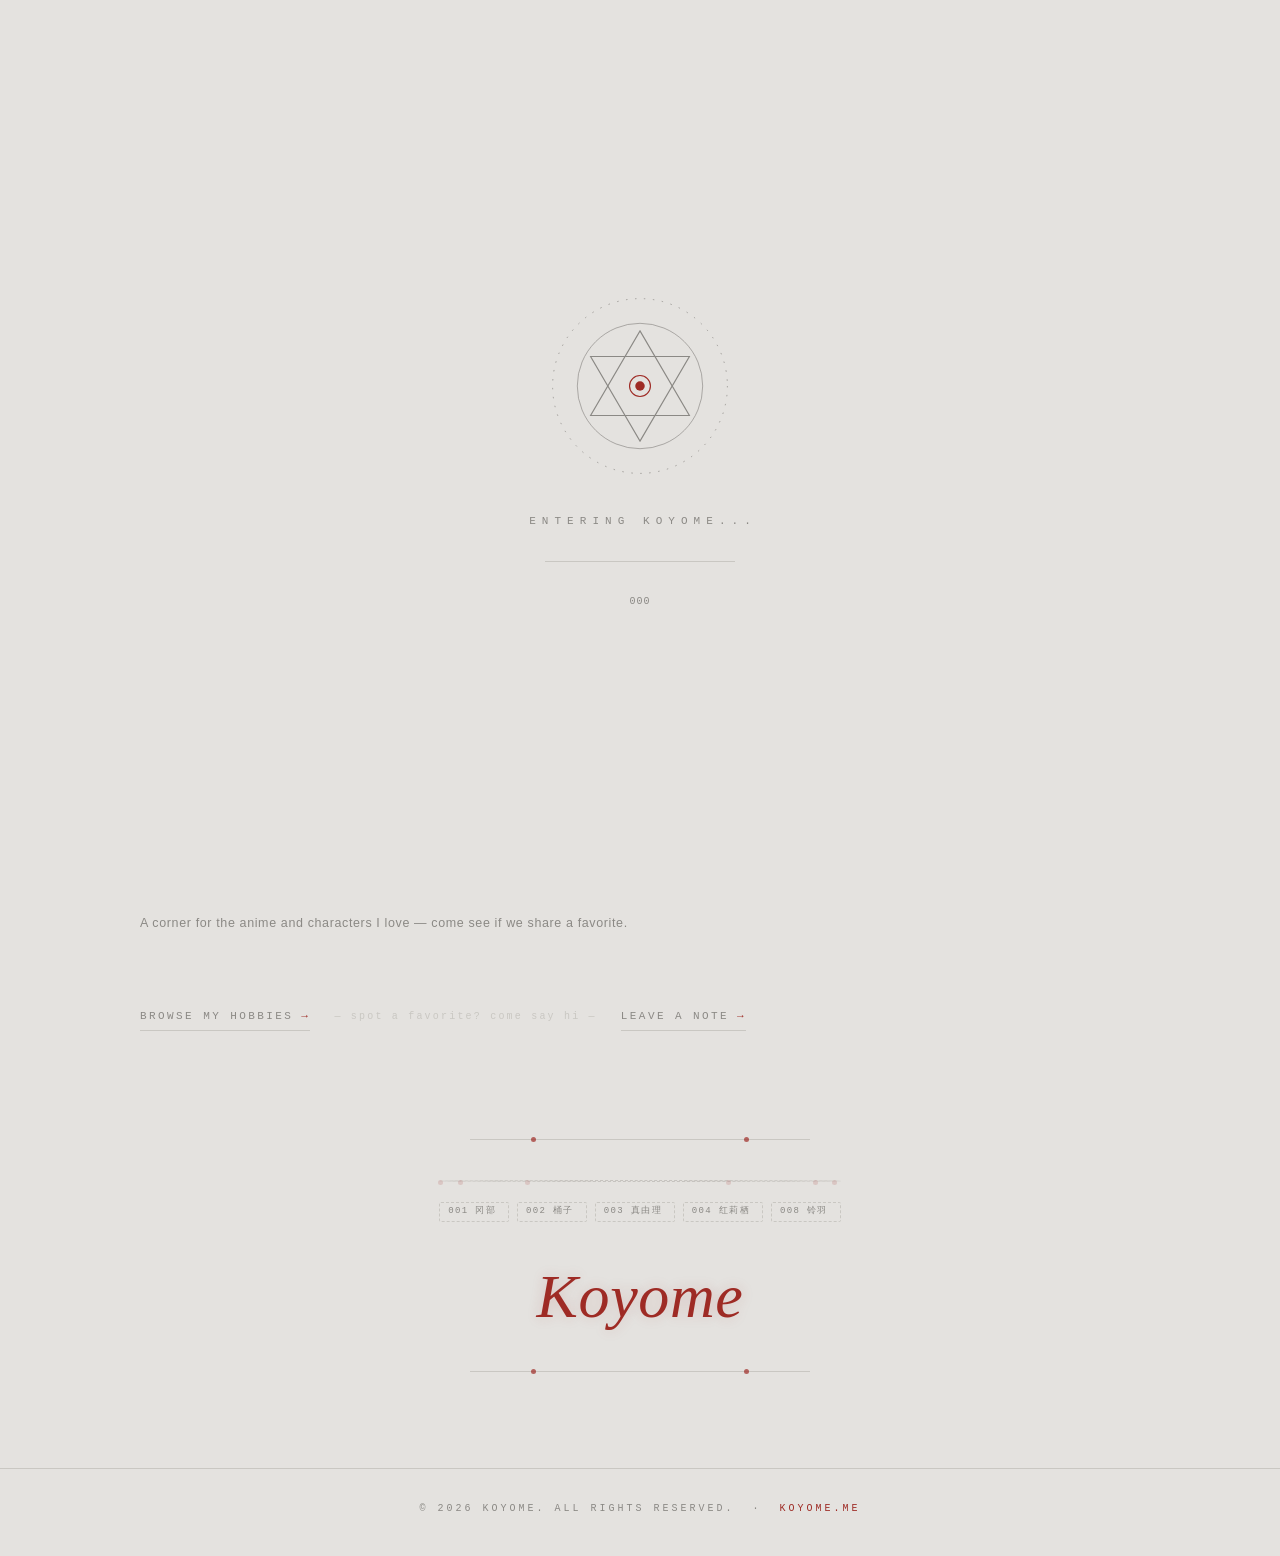
==== docs/index.html @ 7ee454ea "Site update 2026-10-07 06:42 (auto, 19 files)" ====
<!DOCTYPE html>
<html lang="en">
<head>
  <meta charset="UTF-8" />
  <meta name="viewport" content="width=device-width, initial-scale=1.0" />
  <title data-i18n="title_home">Koyome · a quiet corner</title>
  <link rel="icon" href="data:image/svg+xml,<svg xmlns='http://www.w3.org/2000/svg' viewBox='0 0 32 32'><circle cx='16' cy='16' r='13' fill='none' stroke='%23c9c7c2' stroke-width='1.5'/><circle cx='16' cy='16' r='4' fill='%239e2b25'/></svg>" />
  <script>try{document.documentElement.dataset.theme=localStorage.getItem("koyome_theme")==="dark"?"dark":"light"}catch(_){document.documentElement.dataset.theme="light"}</script>
  <!-- kstage.css first: it only holds the canvas box + its default colour
       tokens, and style.css must be able to re-point those tokens at the
       site's own variables (see .sigil-orrery in css/style.css). -->
  <link rel="stylesheet" href="components/kstage.css?v=202610070625" />
  <link rel="stylesheet" href="css/style.css?v=202610070642" />
</head>
<body data-page="home" data-title-key="title_home">

  <!-- page transition veil: hexagram sigil, plays when leaving for another page -->

  <!-- Loading curtain -->
  <div class="loader" id="loader">
    <svg viewBox="0 0 200 200" fill="none">
      <circle cx="100" cy="100" r="92" stroke="#8b8985" stroke-width="1" stroke-dasharray="1.5 8" opacity="0.8"/>
      <circle cx="100" cy="100" r="66" stroke="#8b8985" stroke-width="1" opacity="0.7"/>
      <polygon points="100,42 152,131 48,131" stroke="#8b8985" stroke-width="1.2"/>
      <polygon points="100,158 152,69 48,69" stroke="#8b8985" stroke-width="1.2"/>
      <circle cx="100" cy="100" r="5" fill="#9e2b25"/>
      <circle cx="100" cy="100" r="11" stroke="#9e2b25" stroke-width="1.2"/>
    </svg>
    <div class="loader-word" data-i18n="loader_word">ENTERING KOYOME...</div>
    <div class="loader-bar"><i id="loaderFill"></i></div>
    <div class="loader-num" id="loaderNum">000</div>
  </div>

  <header class="site-header" id="siteHeader"></header>

  <main class="home">
    <!-- the planet: textured sphere, double ring system, three
         satellites on their own clocks, soft glow — self-moving -->
    <div class="hero-orbit" aria-hidden="true">
      <svg viewBox="0 0 420 420" fill="none">
        <defs>
          <radialGradient id="orbitGlow" cx="50%" cy="50%" r="50%">
            <stop offset="0%" stop-color="var(--accent)" stop-opacity="0.14"/>
            <stop offset="55%" stop-color="var(--accent)" stop-opacity="0.05"/>
            <stop offset="100%" stop-color="var(--accent)" stop-opacity="0"/>
          </radialGradient>
          <radialGradient id="planetShade" cx="36%" cy="30%" r="78%">
            <stop offset="0%" stop-color="var(--panel)"/>
            <stop offset="100%" stop-color="var(--bg-deep)"/>
          </radialGradient>
        </defs>

        <!-- halo -->
        <circle cx="210" cy="210" r="185" fill="url(#orbitGlow)"/>

        <!-- outer dashed walkway, marching slowly -->
        <circle class="orbit-dash" cx="210" cy="210" r="192"
                stroke="var(--frame-mark)" stroke-width="0.9" stroke-dasharray="2.5 10" opacity="0.7"/>

        <!-- satellites: each group spins around the planet at its own pace -->
        <g class="sat sat-a">
          <circle cx="210" cy="210" r="98" stroke="var(--frame-mark)" stroke-width="0.6" opacity="0.55"/>
          <circle cx="210" cy="112" r="5.5" fill="var(--accent)"/>
          <circle cx="210" cy="112" r="9.5" stroke="var(--accent)" stroke-width="0.7" opacity="0.5"/>
        </g>
        <g class="sat sat-b">
          <circle cx="210" cy="210" r="136" stroke="var(--frame-mark)" stroke-width="0.6" opacity="0.45"/>
          <circle cx="346" cy="210" r="4" fill="var(--ink)"/>
        </g>
        <g class="sat sat-c">
          <circle cx="210" cy="210" r="166" stroke="var(--frame-mark)" stroke-width="0.5" opacity="0.4"/>
          <circle cx="210" cy="376" r="2.8" fill="var(--frame-mark)"/>
        </g>

        <!-- ring system (back half) -->
        <g transform="rotate(-18 210 210)">
          <ellipse cx="210" cy="210" rx="116" ry="30" stroke="var(--frame-mark)" stroke-width="1"/>
          <ellipse cx="210" cy="210" rx="132" ry="36" stroke="var(--accent)" stroke-width="0.8"
                   stroke-dasharray="4 7" opacity="0.65"/>
        </g>

        <!-- the planet itself: shaded sphere, latitude texture, craters -->
        <circle cx="210" cy="210" r="62" fill="url(#planetShade)" stroke="var(--ink)" stroke-width="1.3"/>
        <ellipse cx="210" cy="210" rx="62" ry="18" stroke="var(--ink)" stroke-width="0.7" opacity="0.5"/>
        <ellipse cx="210" cy="210" rx="62" ry="40" stroke="var(--ink)" stroke-width="0.7" opacity="0.4"/>
        <ellipse cx="210" cy="210" rx="62" ry="56" stroke="var(--ink)" stroke-width="0.6" opacity="0.3"/>
        <path d="M148 210 A62 62 0 0 1 210 148" stroke="var(--bg)" stroke-width="2.2" opacity="0.85"/>
        <circle cx="232" cy="228" r="7" stroke="var(--ink)" stroke-width="0.7" opacity="0.5"/>
        <circle cx="188" cy="196" r="4.5" stroke="var(--ink)" stroke-width="0.7" opacity="0.45"/>
        <circle cx="222" cy="182" r="2.6" fill="var(--ink)" opacity="0.4"/>
        <circle cx="196" cy="238" r="2.2" fill="var(--accent)" opacity="0.8"/>

        <!-- ring front half, passing over the sphere -->
        <g transform="rotate(-18 210 210)">
          <path d="M94 210 A116 30 0 0 0 326 210" stroke="var(--frame-mark)" stroke-width="1"/>
          <path d="M78 210 A132 36 0 0 0 342 210" stroke="var(--accent)" stroke-width="0.8"
                stroke-dasharray="4 7" opacity="0.65"/>
        </g>

        <!-- sparks -->
        <g stroke="var(--frame-mark)" stroke-width="1" opacity="0.8">
          <path d="M64 96 v14 M57 103 h14"/>
          <path d="M362 306 v12 M356 312 h12"/>
          <path d="M336 66 v10 M331 71 h10"/>
        </g>
        <circle cx="72" cy="262" r="2" fill="var(--accent)" opacity="0.7"/>
      </svg>
    </div>

    <figure class="portrait">
      <img id="portraitImg" class="portrait-cutout" src="assets/avatar_cutout.webp" data-dark-src="assets/avatar_cutout_dark.webp" data-light-src="assets/avatar_cutout.webp" alt="Koyome" fetchpriority="high" decoding="async" />
      <script>/* dark-mode asset swap must happen before first paint — iOS Safari
          cannot be trusted to repaint filter changes on this animated img.
          NOTE: the data-light-src attribute above is mandatory — without it
          header.js would cache this (already dark) src as the light variant. */
        if(document.documentElement.dataset.theme==='dark'){
          document.getElementById('portraitImg').src='assets/avatar_cutout_dark.webp';
        }</script>
      <figcaption data-i18n="home_fig">FIG. 01 — KOYOME</figcaption>
      <div class="portrait-note" id="portraitNote" hidden></div>
    </figure>

    <div class="home-text">
      <p class="eyebrow" data-i18n="home_eyebrow">WELCOME</p>
      <h1 class="home-name" id="homeName">Koyome</h1>
      <p class="home-tagline" id="homeTagline"></p>
      <div class="home-intro" id="homeIntro"></div>
      <nav class="home-links">
        <a href="catalog.html"><span data-i18n="nav_catalog">Catalog</span><em>→</em></a>
        <a href="guestbook.html"><span data-i18n="nav_guestbook">Guestbook</span><em>→</em></a>
      </nav>
    </div>
  </main>

  <!-- Catalog preview — the heart of the site, given real estate on the home page -->
  <section class="home-catalog" aria-label="Catalog">
    <!-- compass badge — a mark of DIRECTION & INDEX, so it keeps watch
         over the catalog (it never belonged to the hobbies corner) -->
    <svg class="hh-compass" viewBox="0 0 200 200" fill="none" aria-hidden="true">
      <defs>
        <!-- dial face: lit from the upper left, sinking to the rim -->
        <radialGradient id="hhFace" cx="40%" cy="34%" r="75%">
          <stop offset="0%" stop-color="var(--panel)"/>
          <stop offset="68%" stop-color="var(--bg)"/>
          <stop offset="100%" stop-color="var(--bg-deep)"/>
        </radialGradient>
        <!-- north needle: signal red fading toward the pivot -->
        <linearGradient id="hhNorth" x1="100" y1="26" x2="100" y2="100" gradientUnits="userSpaceOnUse">
          <stop offset="0%" stop-color="var(--accent)"/>
          <stop offset="100%" stop-color="var(--accent)" stop-opacity="0.5"/>
        </linearGradient>
        <!-- ink needles: darker at the tips, softer at the pivot -->
        <linearGradient id="hhInk" x1="100" y1="26" x2="100" y2="174" gradientUnits="userSpaceOnUse">
          <stop offset="0%" stop-color="var(--ink)" stop-opacity="0.95"/>
          <stop offset="100%" stop-color="var(--ink)" stop-opacity="0.55"/>
        </linearGradient>
      </defs>

      <!-- dial plate + rims -->
      <circle cx="100" cy="100" r="94" fill="url(#hhFace)" stroke="var(--frame-mark)" stroke-width="1"/>
      <circle cx="100" cy="100" r="88" stroke="var(--ink)" stroke-width="0.5" opacity="0.16"/>
      <circle cx="100" cy="100" r="82" stroke="var(--frame-mark)" stroke-width="0.7" stroke-dasharray="2 7" opacity="0.8"/>

      <!-- degree ticks: cardinals long, diagonals medium, 30° steps short -->
      <g stroke="var(--ink)" stroke-width="1">
        <path d="M100 8 v13 M192 100 h-13 M100 192 v-13 M8 100 h13"/>
      </g>
      <g stroke="var(--frame-mark)" stroke-width="0.8" opacity="0.9">
        <path d="M165 35 l-9 9 M165 165 l-9 -9 M35 165 l9 -9 M35 35 l9 9"/>
      </g>
      <g stroke="var(--frame-mark)" stroke-width="0.6" opacity="0.5">
        <path d="M100 8 v7" transform="rotate(30 100 100)"/>
        <path d="M100 8 v7" transform="rotate(60 100 100)"/>
        <path d="M100 8 v7" transform="rotate(120 100 100)"/>
        <path d="M100 8 v7" transform="rotate(150 100 100)"/>
        <path d="M100 8 v7" transform="rotate(210 100 100)"/>
        <path d="M100 8 v7" transform="rotate(240 100 100)"/>
        <path d="M100 8 v7" transform="rotate(300 100 100)"/>
        <path d="M100 8 v7" transform="rotate(330 100 100)"/>
      </g>

      <!-- glass sheen on the upper-right rim -->
      <path d="M138 22 A86 86 0 0 1 178 78" stroke="var(--panel)" stroke-width="1.6" opacity="0.75" stroke-linecap="round"/>

      <!-- the rose: four elongated points, north tipped in accent -->
      <g class="rose">
        <path d="M100 26 L108 100 L100 174 L92 100 Z" fill="url(#hhInk)" opacity="0.9"/>
        <path d="M26 100 L100 92 L174 100 L100 108 Z" fill="var(--ink)" opacity="0.38"/>
        <path d="M100 26 L108 100 L92 100 Z" fill="url(#hhNorth)"/>
      </g>
      <circle cx="100" cy="100" r="12" stroke="var(--ink)" stroke-width="0.9" fill="var(--bg)"/>
      <circle cx="100" cy="100" r="12" stroke="var(--accent)" stroke-width="0.4" opacity="0.35"/>
      <circle cx="100" cy="100" r="3" fill="var(--accent)"/>
      <circle cx="98.6" cy="98.6" r="1" fill="var(--panel)" opacity="0.9"/>

      <!-- sweep hand: one slow revolution per minute -->
      <g class="sweep">
        <path d="M100 100 L100 20" stroke="var(--accent)" stroke-width="0.8" opacity="0.85"/>
        <circle cx="100" cy="20" r="2" fill="var(--accent)"/>
        <circle cx="100" cy="20" r="4.5" stroke="var(--accent)" stroke-width="0.5" opacity="0.4"/>
      </g>
      <text x="100" y="178" class="hh-compass-word">KOYOME</text>
    </svg>
    <div class="section-head">
      <span class="zh" data-i18n="sec_catalog">Catalog</span>
      <span class="en" data-i18n="sec_catalog_en">INDEX</span>
      <span class="count" id="homeCatCount"></span>
    </div>
    <div class="home-catalog-list" id="homeCatList"></div>
    <a class="home-catalog-more" href="catalog.html"><span data-i18n="home_catalog_more">OPEN FULL CATALOG</span><em>→</em></a>
  </section>

  <!-- Hobbies preview — an invitation: come see what I love,
       then say hi in the guestbook -->
  <section class="home-hobbies" aria-label="Hobbies">
    <div class="section-head">
      <span class="zh" data-i18n="hh_title">Hobbies</span>
      <span class="en" data-i18n="hh_en">THINGS I LOVE</span>
      <span class="count" id="hhCount"></span>
    </div>
    <p class="section-intro hh-intro" data-i18n="hh_intro">A corner for the anime and characters I love — come see if we share a favorite.</p>
    <div class="hh-strip" id="hhStrip"></div>
    <div class="hh-daily" id="hhDaily" hidden><b>✦</b> <span data-i18n="hh_daily">TODAY'S PICKS — SHUFFLED ONCE A DAY</span></div>
    <div class="hh-links">
      <a href="hobbies.html"><span data-i18n="hh_go">BROWSE MY HOBBIES</span><em>→</em></a>
      <span class="hh-bridge" data-i18n="hh_bridge">spot a favorite? come say hi</span>
      <a href="guestbook.html"><span data-i18n="hh_gb">LEAVE A NOTE</span><em>→</em></a>
    </div>
  </section>

  <!-- Armillary sphere (浑天仪) — the kstage orrery, taking the hexagram's
       place. The canvas rig is heavy, so js/main.js injects the script only
       once this section is a screen away; until then (and if the canvas
       cannot start at all) the box keeps a faint hairline ring.
       data-opts strips the instrument chrome (grid, scan line, corner
       brackets, the thin paper wash and the readouts) so what is left is
       only the drawing, sitting on the page's own paper. The caption
       below-right is owner-editable (double-click). -->
  <section class="home-sigil">
    <span class="sigil-rule"></span>
    <div class="sigil-block">
    <div class="sigil">
      <div class="kstage sigil-orrery" data-kstage="orrery"
           data-opts="grid:0,scan:0,wash:0,brackets:0,hud:0"></div>
      <span class="twinkle" style="left:12%; top:18%; animation-delay:0s;"></span>
      <span class="twinkle" style="left:86%; top:26%; animation-delay:1.4s;"></span>
      <span class="twinkle" style="left:8%; top:66%; animation-delay:2.6s;"></span>
      <span class="twinkle" style="left:90%; top:72%; animation-delay:0.9s;"></span>
      <span class="twinkle" style="left:26%; top:88%; animation-delay:3.4s;"></span>
      <span class="twinkle" style="left:68%; top:8%; animation-delay:2s;"></span>
    </div>
    <!-- member pins: locate + lock + follow a lab member in one click
         (wired in js/main.js; they call the orrery's number-key path) -->
    <div class="sigil-pins" id="sigilPins" role="group" aria-label="定位成员">
      <button type="button" data-member="1">001 冈部</button>
      <button type="button" data-member="2">002 桶子</button>
      <button type="button" data-member="3">003 真由理</button>
      <button type="button" data-member="4">004 红莉栖</button>
      <button type="button" data-member="5">008 铃羽</button>
    </div>
    <!-- owner only (unhidden by js/main.js when the API proves this is
         the management machine): freeze the current camera as the
         default view everyone else gets. 刻意放在成员按钮行之外，
         免得那一行的"五个成员按钮"语义被污染。 -->
    <span class="sigil-view" id="sigilView" hidden>
      <button type="button" id="sigSaveView" data-i18n="sig_save_view">保存视角</button>
      <button type="button" id="sigClearView" data-i18n="sig_clear_view">清除视角</button>
    </span>
    <!-- easter-egg line: member quotes, the alignment hint and the
         Okabe × Kurisu exchange land here. pointer-events:none, so it
         can never steal a drag from the sphere above it. -->
    <p class="sigil-egg" id="sigilEgg" hidden aria-live="polite"></p>
    <!-- bottom-right of the block: a caption the owner can edit in place
         (double-click). Empty = hidden for visitors. -->
    <div class="sigil-note" id="sigilNote" hidden></div>
    </div>
    <span class="sigil-name flicker" id="sigilName">Koyome</span>
    <span class="sigil-rule"></span>
  </section>

  <footer class="site-footer">
    <span data-i18n="footer">© 2026 KOYOME. ALL RIGHTS RESERVED.</span> &nbsp;·&nbsp; <span class="addr">KOYOME.ME</span>
  </footer>

  <script src="js/i18n.js?v=202610070642"></script>
  <script src="js/header.js?v=202610070642"></script>
  <script src="js/data.js?v=202610070642"></script>
  <script src="js/gb-config.js?v=202610070642"></script>
  <script src="js/visit-beacon.js?v=202610070642"></script>
  <script src="js/deco.js?v=202610070642"></script>
  <script src="js/main.js?v=202610070642"></script>
</body>
</html>
---- docs/css/style.css ----
/* ============================================================
   Koyome.me — style.css
   pale paper · serif italic · dark-red signal
   ------------------------------------------------------------
   THIS FILE IS TOKEN-DRIVEN. No component below carries a raw
   length, font size, duration, colour or shadow — every one of
   them resolves through a scale in :root. If a step is missing,
   add it to the scale; do not hard-code it.

   The only literals left inline are RELATIVE measurements, which
   are outside an absolute scale by nature:
     • fluid clamps whose rails are viewport-derived
     • percentages, aspect-ratios and SVGuser-unit geometry
     • SVG stroke widths, which are drawing values, not layout
   Everything absolute is a token. Search for `[0-9]px` and you
   will only find those four families.

   TWO THEMES, ONE SHEET: every colour above is re-declared under
   [data-theme="dark"]; components never branch on the theme.

   ── Breakpoint contract ─────────────────────────────────────
     ≤ 480px   pocket      single column, type steps down
     ≤ 720px   phone       gutters tighten, menu becomes a sheet
     ≤ 880px   tablet      home collapses, rivers straighten
     ≤ 1399px  mid         decoration rail thins out
     ≥ 1400px  wide        full board + margins + deco rail
   Nothing in this file may open a media query outside these.

   ── Spacing ruler (4px grid, 2px sub-step) ──────────────────
     sp-1 2   sp-2 4   sp-3 6   sp-4 8   sp-5 12  sp-6 16
     sp-7 20  sp-8 24  sp-9 32  sp-10 40 sp-11 56 sp-12 72
     sp-13 96 sp-14 128
   ============================================================ */
:root {
  /* ══ Palette ══════════════════════════════════════════════
     three papers, three inks, one signal. Nothing else is a
     colour in this design. */
  --bg: #e4e2df;                          /* page paper */
  --bg-deep: #dcdad6;                     /* sunk paper — media wells */
  --panel: #ebe9e6;                       /* raised paper — plates, panels */
  --ink: #3b3a38;                         /* primary text */
  --muted: #8b8985;                       /* secondary text */
  --line: #c9c7c2;                        /* hairline rules & borders */
  --accent: #9e2b25;                      /* the single signal colour */
  --accent-soft: rgba(158, 43, 37, 0.08); /* signal wash */

  /* sitting ON a photograph (labels, play discs) — the paper inverts
     there, so these do NOT flip with the theme */
  --on-scrim: #f3f1ee;
  --scrim: rgba(59, 58, 56, 0.45);
  --scrim-soft: rgba(59, 58, 56, 0.5);

  /* ══ Typography ═══════════════════════════════════════════
     One ladder for the site. Micro mono labels at the bottom,
     editorial serif display at the top. ~1.15 between rungs. */
  --fs-2xs: 8.5px;      /* map geo, radar ticks, deck hint */
  --fs-xs: 9px;         /* chips · tags · meta · media labels */
  --fs-sm: 10px;        /* eyebrows · field labels · footer */
  --fs-md: 11px;        /* mono buttons · inline links · captions */
  --fs-lg: 12.5px;      /* secondary prose · notes · card excerpts */
  --fs-body: 14px;      /* list rows · form fields */
  --fs-lead: 15px;      /* running text · prose · captions */
  --fs-sub: 17px;       /* lead paragraph · card title · section zh */
  --fs-h4: 19px;        /* small heading · row title on phones */
  --fs-h3: 21px;        /* brand */
  --fs-h1: 34px;        /* display floor — the wordmark in a media well */
  /* fluid display sizes — the four places type is allowed to be big */
  --fs-display-1: clamp(40px, 7vw, 66px);     /* home name */
  --fs-display-2: clamp(38px, 7.4vw, 62px);   /* sigil name */
  --fs-display-3: clamp(28px, 5vw, 40px);     /* entry title */
  --fs-display-4: clamp(19px, 2.6vw, 28px);   /* catalog row title */
  --fs-display-5: clamp(19px, 2.4vw, 24px);   /* river item name */
  --fs-ghost: 3.4rem;                         /* backdrop index digit */
  --fs-ghost-sm: 2.1rem;                      /* …on a phone */
  --fs-field-sm: 16px;                        /* form controls on phones —
                                                 iOS zooms in below 16px */
  /* the small mobile restatements of the fluid display sizes */
  --fs-display-1-sm: clamp(34px, 11vw, 44px);
  --fs-display-2-sm: clamp(34px, 12vw, 48px);
  --fs-display-3-sm: clamp(24px, 7.4vw, 30px);

  /* the cartographer's sub-scale — sizes used only inside the travel
     maps' SVG, which is scaled by its container rather than the page */
  --fs-map-xs: 7px;
  --fs-map-sm: 8px;
  --fs-map: 9px;
  --fs-map-lg: 11.5px;

  /* weight — the design uses ONE weight on purpose (Georgia and the
     mono stack have no real 500, so pretending otherwise only buys
     synthesis). Hierarchy is carried by size, tracking and colour
     instead; this token exists so nothing inherits by accident. */
  --fw-normal: 400;

  /* line heights — five rungs. Mono labels stay at --lh-snug;
     only running prose is allowed past --lh-body. */
  --lh-display: 1.12;
  --lh-tight: 1.35;
  --lh-snug: 1.5;
  --lh-body: 1.9;
  --lh-relaxed: 2;
  --lh-loose: 2.2;

  /* letter-spacing — the whole tracking ladder, 9 steps */
  --ls-tight: 0.01em;    /* serif display, almost untouched */
  --ls-snug: 0.03em;     /* body copy — a whisper of air */
  --ls-normal: 0.05em;   /* prose */
  --ls-wide: 0.1em;      /* small mono */
  --ls-wider: 0.15em;    /* mono labels */
  --ls-widest: 0.22em;   /* mono links & buttons */
  --ls-caps: 0.3em;      /* eyebrow · footer */
  --ls-caps-lg: 0.42em;  /* section English tag */
  --ls-mega: 0.55em;     /* loader word */

  /* ══ Spacing ══════════════════════════════════════════════
     See the ruler in the header. Every margin, padding and gap
     in this file is one of these — no arbitrary numbers. */
  --sp-1: 2px;
  --sp-2: 4px;
  --sp-3: 6px;
  --sp-4: 8px;
  --sp-5: 12px;
  --sp-6: 16px;
  --sp-7: 20px;
  --sp-8: 24px;
  --sp-9: 32px;
  --sp-10: 40px;
  --sp-11: 56px;
  --sp-12: 72px;
  --sp-13: 96px;
  --sp-14: 128px;

  /* ══ Layout & component sizes ═════════════════════════════
     Three column widths, one gutter pair, then the handful of
     measurements that describe a component rather than a rhythm.
     Keeping them here is what stops components carrying bare
     numbers of their own. */
  --shell: 1080px;       /* board pages: home · catalog · hobbies */
  --shell-read: 780px;   /* reading column: entry · guestbook */
  --shell-form: 860px;   /* admin forms */
  --shell-media: 480px;  /* a single media plate */
  --shell-note: 560px;   /* a margin note */
  --gutter: 40px;        /* desktop side padding */
  --gutter-sm: 20px;     /* phone side padding */
  --header-h: 68px;      /* mobile header height = 2 × --sp-5 + --ctl */
  --thumb: 84px;         /* album-cover well */
  --thumb-sm: 60px;
  --thumb-xs: 52px;
  --portrait: 250px;     /* ink-figure column ceiling */
  --portrait-xs: 200px;
  --media-h: 168px;      /* card thumbnail band */
  --poster: 200px;       /* avatar well */
  --empty-y: 50px;       /* empty-state block padding */
  --fig-min: 150px;      /* river figure flex basis */
  --fig-max: 210px;
  --fig-sm: 240px;       /* …stacked on a phone */
  --fig-xs: 200px;       /* …pocket */
  --slot: 74px;          /* chibi placeholder ring */
  --slot-mid: 64px;
  --slot-sm: 44px;
  --slot-xs: 42px;
  --bob: -13px;          /* the chibi float amplitude */
  --outline-gap: 5px;    /* the second frame around framed figures */
  --mark-arm: 20px;      /* viewport corner mark arm */
  --mark-inset: 12px;    /* …and how far it sits from the edge */
  /* ══ Decoration geometry ══════════════════════════════════
     free-standing ornaments (the hero orbit, the page emblems) are
     placed by hand; these are the only absolute offsets allowed.
     Everything else on this site is a --sp step or a fluid clamp. */
  --orbit-size: clamp(280px, 34vw, 460px);
  --orbit-size-sm: min(46vw, 200px);
  --orbit-shift: -60px;  /* right */
  --orbit-drop: -80px;   /* top */
  --emblem-chapel: 225px;
  --emblem-chapel-sm: 125px;
  --emblem-stars: 285px;
  --emblem-stars-sm: 150px;
  --compass: 170px;
  --compass-sm: 72px;
  --lane: 190px;         /* the margin the index rows yield to the compass */
  --pinform: 172px;      /* the floating pin name-card */
  --menu: 216px;         /* the pages menu panel */
  --loader: 190px;       /* the loading sigil & its track */
  --card-min: 255px;     /* the smallest a catalog card may get */
  --river: 520px;        /* one item across the hobbies river */
  --diamond: 7px;        /* the accent diamond on a parting rule */
  --play: 10px;          /* the play triangle — its long edge */
  --note-sm: 430px;      /* a margin note on a tablet */
  --print: 480px;        /* one print in the i1 photo deck */
  --print-sm: 330px;
  --deck-x: 9px;         /* how far each print in the pile is offset… */
  --deck-y: -10px;
  --deck-r: 1.8deg;      /* …and how far it is turned */
  --deck-x-sm: 6px;
  --deck-y-sm: -7px;
  --deck-r-sm: 1.5deg;
  /* the hairline that parts two home sections floats this far above the
     section's top edge — i.e. into the previous section's bottom padding */
  --parting-rule: -42px;

  /* ══ Radius ═══════════════════════════════════════════════
     the site is a printed plate: ONE nearly-square radius, plus
     the circle and the pill. Nothing in between. */
  --r-1: 2px;
  --r-round: 50%;
  --r-pill: 999px;

  /* ══ Component geometry ═══════════════════════════════════
     the two recurring measurements of the whole design: the
     accent corner ticks that frame every plate, and the single
     distance a card rises on hover. */
  --tick: 13px;          /* tick arm — small plates */
  --tick-lg: 15px;       /* tick arm — full-width plates */
  --tick-out: -6px;      /* how far a small tick floats outside its frame */
  --tick-out-lg: -7px;   /* …and a large one */
  --dot: 5px;            /* the small accent bead on a hairline rule */
  --ctl: 44px;           /* the one square control size — menu, theme,
                            play disc, thumbnail well. 44 = min tap target */
  --lift: -3px;          /* THE hover lift — cards, plates, figures */

  /* ══ Elevation ════════════════════════════════════════════
     THREE ROLES, not three sizes — a note lifting off the paper,
     a card lifting under the pointer, an object floating above
     the page. Free-standing figures use the drop-shadow filters
     below instead, because they have no box to cast from. */
  --shadow-quiet: 0 4px 12px rgba(60, 58, 54, 0.07);
  --shadow-lift: 0 14px 40px rgba(60, 58, 54, 0.10);
  --shadow-float: 0 10px 26px rgba(40, 38, 35, 0.18);
  --drop-fig: 0 16px 26px rgba(60, 58, 54, 0.16);
  --drop-deco: 0 6px 14px rgba(60, 52, 44, 0.16);
  --drop-mark: 0 10px 16px rgba(60, 58, 54, 0.13);

  /* ══ Motion ═══════════════════════════════════════════════
     Five durations, one curve. Hover and focus never exceed
     --dur-3; only page-level fades and transforms go slower.
     NOTE: the ambient loops (the starfield, the satellite orbits,
     the flicker, the chibi float) are deliberately NOT on this
     ladder — they are weather, not interaction, and are written
     inline in seconds where they are declared. Every one of them
     is switched off under prefers-reduced-motion. */
  --dur-1: 0.15s;   /* a state flicker */
  --dur-2: 0.22s;   /* hover · focus */
  --dur-3: 0.3s;    /* a small shift */
  --dur-4: 0.45s;   /* a transform, a reveal step */
  --dur-5: 0.7s;    /* a page-level fade */
  --ease: cubic-bezier(0.22, 0.8, 0.3, 1);
  --ease-out: ease-out;

  /* ══ Focus ════════════════════════════════════════════════
     one ring for the whole site; components may only shrink the
     offset, never drop it. */
  --focus-ring: 2px solid var(--accent);
  --focus-offset: 2px;

  /* ══ Typefaces ════════════════════════════════════════════ */
  --serif: Georgia, "Times New Roman", "Songti SC", "STSong", "PMingLiU", "SimSun", serif;
  --mono: "SFMono-Regular", ui-monospace, Consolas, "Courier New", monospace;
  --sans: -apple-system, "PingFang TC", "PingFang SC", "Microsoft JhengHei", "Segoe UI", sans-serif;

  /* ══ Decorations ══════════════════════════════════════════ */
  /* starfield (entry t2) + travel map accents — entry.js reads
     --star / --star-line / --meteor directly, do not rename */
  --star: #7d8798;
  --star-line: rgba(110, 118, 132, 0.32);
  --meteor: #9e2b25;
  --frame-mark: #b3b0aa;
  /* floating geometry (deco.js). Deliberately NOT tied to --frame-mark:
     these hairlines must stay legible on both papers. */
  --deco-line: #b4b2a9;
  --deco-accent: #9e2b25;
  /* home sigil line tones (light paper) — dark theme re-tunes them
     below so the weave stays quiet on black paper */
  --sigil-dash: #b3b0aa;
  --sigil-tri: #a3a09a;
  /* ring / chord / node are reserved for the sigil weave — the
     kstage orrery draws its own chords on the canvas today, so
     only --sigil-dash and --sigil-tri are read at the moment */
  --sigil-ring: #c6c3bd;
  --sigil-chord: #cdcac2;
  --sigil-node: #c9c7c2;
  /* travel map tints (light paper) */
  --map-water: #d3dcda;
  --map-park: #ccd4c2;
}

/* ---------- Night mode ----------
   black paper, high-contrast ink; every component reads off these
   variables, so the whole site flips with one attribute */
[data-theme="dark"] {
  --bg: #121110;
  --bg-deep: #1a1817;
  --panel: #1c1a18;
  --ink: #ebe9e5;
  --muted: #a3a09a;
  --line: #3c3a36;
  --accent: #d4604f;
  --accent-soft: rgba(212, 96, 79, 0.13);
  /* elevation deepens: black paper needs a heavier penumbra to read */
  --shadow-quiet: 0 4px 14px rgba(0, 0, 0, 0.40);
  --shadow-lift: 0 16px 44px rgba(0, 0, 0, 0.55);
  --shadow-float: 0 10px 26px rgba(0, 0, 0, 0.55);
  --drop-fig: 0 16px 26px rgba(0, 0, 0, 0.55);
  --drop-deco: 0 6px 14px rgba(0, 0, 0, 0.45);
  --drop-mark: 0 10px 18px rgba(0, 0, 0, 0.50);
  --star: #e6ecf7;
  --star-line: rgba(196, 206, 224, 0.30);
  --meteor: #f2efe9;
  --frame-mark: #54514c;
  /* sigil at night: same geometry, dimmer & more uniform lines so the
     chords stop looking tangled against the black paper */
  --sigil-dash: #45423d;
  --sigil-ring: #3c3a36;
  --sigil-chord: #33312d;
  --sigil-tri: #55524c;
  --sigil-node: #45423d;
  /* travel map tints (black paper — kept hushed) */
  --map-water: #1e2a28;
  --map-park: #232b20;
}
/* photos stop blending into paper at night — multiply would bury them */
[data-theme="dark"] .hh-fig img,
[data-theme="dark"] .hflow-fig img,
[data-theme="dark"] .avatar-pick img,
[data-theme="dark"] .sigil-name { mix-blend-mode: normal; }
[data-theme="dark"] .sigil-name { text-shadow: 0 0 16px rgba(212, 96, 79, 0.35); }

* { margin: 0; padding: 0; box-sizing: border-box; -webkit-tap-highlight-color: transparent; }

html { scroll-behavior: smooth; overflow-x: clip; }

body {
  background: var(--bg);
  color: var(--ink);
  font-family: var(--sans);
  font-size: var(--fs-lead);
  line-height: var(--lh-body);
  font-weight: var(--fw-normal);
  -webkit-font-smoothing: antialiased;
  text-rendering: optimizeLegibility;
  min-height: 100vh;
  overflow-x: clip; /* tilted figures & ghost digits must not cause h-scroll */
}

a { color: inherit; text-decoration: none; }
img { max-width: 100%; display: block; }

/* the attribute always means hidden — several components set it from JS
   and a stray `display` declaration must never be able to undo it */
[hidden] { display: none !important; }

::selection { background: var(--accent); color: var(--on-scrim); }

/* ---------- Focus -------------------------------------------------
   One ring for every focusable thing, drawn only for keyboards.
   Zero specificity on purpose: any component below may restyle its
   own ring, but nothing may remove the affordance entirely. */
:where(a, button, input, select, textarea, summary, [tabindex]):focus-visible {
  outline: var(--focus-ring);
  outline-offset: var(--focus-offset);
}
/* fields already signal focus with their underline — give them the
   same ring rather than a second colour language */
:where(input, select, textarea):focus-visible {
  outline: var(--focus-ring);
  outline-offset: var(--focus-offset);
}

/* ---------- Loading curtain ---------- */
.loader {
  position: fixed; inset: 0; z-index: 200;
  background: var(--bg);
  display: flex; flex-direction: column; align-items: center; justify-content: center;
  gap: var(--sp-9);
  transition: opacity var(--dur-5) var(--ease-out), visibility var(--dur-5);
}
.loader.done { opacity: 0; visibility: hidden; }
.loader svg { width: var(--loader); height: var(--loader); animation: slow-spin 40s linear infinite; }
@keyframes slow-spin { to { transform: rotate(360deg); } }
.loader-word {
  font-family: var(--mono); font-size: var(--fs-md); letter-spacing: var(--ls-mega);
  line-height: var(--lh-snug);
  color: var(--muted); text-indent: var(--ls-mega);
}
.loader-bar { width: var(--loader); height: 1px; background: var(--line); position: relative; }
.loader-bar i {
  position: absolute; left: 0; top: -0.5px; height: 2px; width: 0;
  background: var(--accent); transition: width var(--dur-1) linear;
}
.loader-num {
  font-family: var(--mono); font-size: var(--fs-sm); color: var(--muted); letter-spacing: var(--ls-wide);
  line-height: var(--lh-snug);
}

/* ---------- Site header ---------- */
/* sticky + high z-index: the "⋯" button and its panel must always sit
   above page media (images stack at z-index 1 — same layer used to
   swallow the menu before). */
.site-header {
  display: flex; align-items: center; justify-content: space-between;
  padding: var(--sp-7) var(--gutter);
  position: sticky; top: 0; z-index: 100;
  background: var(--bg);
}
.header-left { display: flex; align-items: baseline; gap: var(--sp-7); }
.brand {
  font-family: var(--serif); font-style: italic; font-weight: var(--fw-normal);
  font-size: var(--fs-h3); line-height: var(--lh-tight);
  color: var(--ink); letter-spacing: var(--ls-tight);
}
.brand .dot { color: var(--accent); font-style: normal; }

/* language switch (top-left, next to the brand) */
.lang-switch { display: flex; align-items: baseline; gap: var(--sp-4); font-family: var(--mono); }
.lang-switch button {
  border: none; background: transparent; cursor: pointer;
  font-family: var(--mono); font-size: var(--fs-sm); letter-spacing: var(--ls-wider);
  line-height: var(--lh-snug); border-radius: var(--r-1);
  color: var(--muted); padding: var(--sp-1) 0; border-bottom: 1px solid transparent;
  transition: color var(--dur-2), border-color var(--dur-2);
}
.lang-switch button:hover { color: var(--ink); }
.lang-switch button.active { color: var(--accent); border-color: var(--accent); }
.lang-switch .sep { color: var(--line); font-size: var(--fs-sm); }

/* ---------- Pages menu (top right) ---------- */
.menu { position: relative; }
.menu-btn {
  width: var(--ctl); height: var(--ctl);
  border: 1px solid var(--line); background: transparent; border-radius: var(--r-1);
  display: flex; flex-direction: column; align-items: center; justify-content: center; gap: var(--sp-3);
  cursor: pointer; transition: border-color var(--dur-3);
}
.menu-btn i {
  display: block; width: 4px; height: 4px; border-radius: var(--r-round); background: var(--muted);
  transition: background var(--dur-3), transform var(--dur-3);
}
.menu-btn:hover { border-color: var(--accent); }
.menu-btn:hover i { background: var(--accent); }
.menu-btn:hover i:nth-child(2) { transform: scale(1.35); }
.menu.open .menu-btn { border-color: var(--accent); }
.menu.open .menu-btn i { background: var(--accent); }

.menu-panel {
  position: absolute; right: 0; top: calc(var(--ctl) + var(--sp-5)); z-index: 60;
  min-width: var(--menu);
  background: var(--panel); border: 1px solid var(--line);
  box-shadow: var(--shadow-lift);
  padding: var(--sp-4) 0;
  opacity: 0; visibility: hidden; transform: translateY(calc(-1 * var(--sp-4)));
  transition: opacity var(--dur-2) var(--ease-out), transform var(--dur-2) var(--ease-out), visibility var(--dur-2);
}
.menu.open .menu-panel { opacity: 1; visibility: visible; transform: none; }
.menu-panel a {
  display: flex; align-items: baseline; gap: var(--sp-5);
  padding: var(--sp-5) var(--sp-7);
  font-family: var(--mono); font-size: var(--fs-md); letter-spacing: var(--ls-widest);
  line-height: var(--lh-snug); color: var(--muted);
  transition: color var(--dur-2), background var(--dur-2), padding-left var(--dur-3);
}
.menu-panel a .no { font-size: var(--fs-xs); letter-spacing: var(--ls-wide); color: var(--line); }
/* hover nudge: one 8px step in from the resting padding — the same
   gesture the catalog rows use, so the site has one hover dialect */
.menu-panel a:hover {
  color: var(--accent); background: var(--accent-soft);
  padding-left: calc(var(--sp-7) + var(--sp-4));
}
.menu-panel a.active, .menu-panel a.active .no { color: var(--accent); }

/* ---------- Home: portrait + self-introduction ---------- */
.home {
  max-width: var(--shell); margin: 0 auto;
  padding: var(--sp-9) var(--gutter) var(--sp-13);
  display: grid; grid-template-columns: minmax(180px, 280px) 1fr;
  gap: clamp(var(--sp-10), 7vw, 92px);
  align-items: center;
  min-height: 60vh;
}
.portrait { position: relative; }
.portrait figcaption {
  margin-top: var(--sp-6); font-family: var(--mono); font-size: var(--fs-xs);
  letter-spacing: var(--ls-caps); line-height: var(--lh-snug); color: var(--muted);
}
.home-text { max-width: var(--shell-note); }
.eyebrow {
  font-family: var(--mono); font-size: var(--fs-sm); letter-spacing: var(--ls-mega);
  line-height: var(--lh-snug); color: var(--accent);
  margin-bottom: var(--sp-7); text-indent: var(--ls-mega);
}
.home-name {
  font-family: var(--serif); font-style: italic; font-weight: var(--fw-normal);
  font-size: var(--fs-display-1); line-height: var(--lh-display); letter-spacing: var(--ls-tight);
}
.home-name .dot { color: var(--accent); font-style: normal; }
.home-tagline {
  margin-top: var(--sp-6); font-size: var(--fs-sub); letter-spacing: var(--ls-wide);
  line-height: var(--lh-tight); color: var(--ink);
}
.home-intro {
  margin-top: var(--sp-9); padding-top: var(--sp-8); border-top: 1px solid var(--line);
  font-size: var(--fs-lead); line-height: var(--lh-loose); letter-spacing: var(--ls-snug); color: var(--muted);
}
.home-intro p + p { margin-top: var(--sp-7); }
.home-links { margin-top: var(--sp-10); display: flex; flex-wrap: wrap; gap: var(--sp-9); }
.home-links a {
  display: inline-flex; align-items: baseline; gap: var(--sp-4);
  font-family: var(--mono); font-size: var(--fs-md); letter-spacing: var(--ls-widest);
  line-height: var(--lh-snug); color: var(--muted);
  border-bottom: 1px solid var(--line); padding-bottom: var(--sp-3);
  transition: color var(--dur-3), border-color var(--dur-3), gap var(--dur-3);
}
.home-links a em { font-style: normal; color: var(--accent); }
.home-links a:hover {
  color: var(--accent); border-color: var(--accent);
  gap: calc(var(--sp-4) + var(--sp-2));
}

/* ---------- Home: catalog preview (the site's heart, front and center) ---------- */
.home-catalog { max-width: var(--shell); margin: 0 auto; padding: var(--sp-3) var(--gutter) var(--sp-13); }
/* a hairline parting rule between the home sections — fading at both
   ends, one small red diamond at center (the site's accent thread) */
.home-catalog::before, .home-hobbies::before {
  content: ""; position: absolute; left: 0; right: 0; top: var(--parting-rule); height: 1px;
  background: linear-gradient(90deg, transparent, var(--line) 14%, var(--line) 86%, transparent);
}
.home-catalog::after, .home-hobbies::after {
  content: ""; position: absolute; left: 50%; top: calc(var(--parting-rule) - 3px);
  /* the 7px diamond hangs centred on the 1px rule */
  width: var(--diamond); height: var(--diamond); transform: translateX(-50%) rotate(45deg);
  background: var(--accent); opacity: 0.85;
}
.home-catalog-list { margin-top: var(--sp-9); border-top: 1px solid var(--line); }
.home-catalog .entry-row { padding: var(--sp-7) var(--sp-3); }
.home-catalog .entry-row .t { font-size: var(--fs-sub); }
.home-catalog-more {
  display: inline-flex; align-items: baseline; gap: var(--sp-4); margin-top: var(--sp-8);
  font-family: var(--mono); font-size: var(--fs-sm); letter-spacing: var(--ls-caps);
  line-height: var(--lh-snug); color: var(--muted);
  border-bottom: 1px solid var(--line); padding-bottom: var(--sp-3);
  transition: color var(--dur-3), border-color var(--dur-3), gap var(--dur-3);
}
.home-catalog-more em { font-style: normal; color: var(--accent); }
.home-catalog-more:hover {
  color: var(--accent); border-color: var(--accent);
  gap: calc(var(--sp-4) + var(--sp-2));
}
@media (max-width: 720px) {
  .home-catalog {
    padding-left: var(--gutter-sm);
    padding-right: var(--gutter-sm);
  }
}

/* ---------- Home: hobbies invitation strip ---------- */
.home-hobbies {
  max-width: var(--shell); margin: 0 auto;
  padding: var(--sp-3) var(--gutter) var(--sp-13); position: relative;
}
.hh-intro { margin-bottom: 0; }
.hh-strip {
  display: flex; flex-wrap: wrap;
  gap: clamp(18px, 3vw, var(--sp-9));
  margin-top: var(--sp-9);
}
.hh-card {
  display: block; width: clamp(120px, 15.5vw, 164px);
}
.hh-fig {
  position: relative; margin: 0;
  border: 1px solid var(--line); background: var(--bg-deep); padding: var(--sp-4);
  transition: transform var(--dur-3) var(--ease-out),
              box-shadow var(--dur-3) var(--ease-out),
              border-color var(--dur-3);
}
.hh-card:nth-of-type(odd) .hh-fig { transform: rotate(-1.6deg); }
.hh-card:nth-of-type(even) .hh-fig { transform: rotate(1.6deg); }
.hh-card:hover .hh-fig {
  transform: rotate(0deg) translateY(var(--lift));
  box-shadow: var(--shadow-lift); border-color: var(--muted);
}
/* the same accent corner ticks that frame media everywhere */
.hh-fig::before, .hh-fig::after {
  content: ""; position: absolute; width: var(--tick); height: var(--tick); pointer-events: none;
}
.hh-fig::before {
  top: var(--tick-out); left: var(--tick-out);
  border-top: 1px solid var(--accent); border-left: 1px solid var(--accent);
}
.hh-fig::after {
  bottom: var(--tick-out); right: var(--tick-out);
  border-bottom: 1px solid var(--accent); border-right: 1px solid var(--accent);
}
.hh-fig img { width: 100%; aspect-ratio: 1 / 1; object-fit: cover; display: block; mix-blend-mode: multiply; }
.hh-name {
  margin-top: var(--sp-5); text-align: center;
  font-family: var(--serif); font-size: var(--fs-lg); letter-spacing: var(--ls-snug);
  line-height: var(--lh-tight); color: var(--ink);
  white-space: nowrap; overflow: hidden; text-overflow: ellipsis;
}
.hh-card:hover .hh-name { color: var(--accent); }
.hh-links {
  margin-top: var(--sp-10); display: flex; align-items: baseline; flex-wrap: wrap;
  gap: var(--sp-5) var(--sp-8);
}
.hh-links a {
  display: inline-flex; align-items: baseline; gap: var(--sp-4);
  font-family: var(--mono); font-size: var(--fs-md); letter-spacing: var(--ls-widest);
  line-height: var(--lh-snug); color: var(--muted);
  border-bottom: 1px solid var(--line); padding-bottom: var(--sp-3);
  transition: color var(--dur-3), border-color var(--dur-3), gap var(--dur-3);
}
.hh-links a em { font-style: normal; color: var(--accent); }
.hh-links a:hover {
  color: var(--accent); border-color: var(--accent);
  gap: calc(var(--sp-4) + var(--sp-2));
}
.hh-bridge {
  font-family: var(--mono); font-size: var(--fs-sm); letter-spacing: var(--ls-widest);
  line-height: var(--lh-snug); color: var(--line);
}
@media (max-width: 720px) {
  .home-hobbies { padding-left: var(--gutter-sm); padding-right: var(--gutter-sm); }
  .hh-card { width: calc(33.333% - var(--sp-5)); min-width: 96px; }
  .hh-bridge { width: 100%; order: 3; letter-spacing: var(--ls-wider); }
  .hh-links a { padding: var(--sp-4) 0 var(--sp-3); }
}

/* ---------- Home: armillary sphere 浑天仪 (animated) ----------
   Same slot, same rhythm as the hexagram it replaced: the box is the
   kstage orrery canvas, re-toned below with the site's own tokens. */
.home-sigil {
  max-width: var(--shell); margin: 0 auto;
  padding: var(--sp-5) var(--gutter) var(--sp-13);
  display: flex; flex-direction: column; align-items: center; gap: var(--sp-10);
  position: relative;
}
.sigil-rule { width: min(340px, 60vw); height: 1px; background: var(--line); position: relative; }
.sigil-rule::before, .sigil-rule::after {
  content: ""; position: absolute; top: calc(-1 * var(--dot) / 2);
  width: var(--dot); height: var(--dot);
  border-radius: var(--r-round); background: var(--accent); opacity: 0.7;
}
.sigil-rule::before { left: 18%; }
.sigil-rule::after { right: 18%; }

/* the sphere is centred on its own line; the caption hangs off the
   bottom-right of the same block, right-aligned under it */
.sigil-block {
  display: flex; flex-direction: column; align-items: center;
  gap: var(--sp-7); width: 100%;
}
/* 86vw 是上限：手机端两侧还各留 --gutter-sm 内边距，所以绝不会顶出屏幕 */
.sigil { position: relative; width: min(var(--shell-media), 86vw); flex: 0 0 auto; }
/* still used by the hero's satellite orbits — keep it */
@keyframes slow-spin-rev { to { transform: rotate(-360deg); } }

/* ---- the armillary itself ------------------------------------------
   It is the kstage canvas installation; instead of shipping its own
   palette we point every --ks-* token at the site's variables, so day /
   night, the paper tone and the signal red all stay the site's own.
   (Only --ks-faint has no site equivalent — it is --ink at 8.5%.) */
.sigil-orrery {
  --ks-ink: var(--ink);
  --ks-dim: var(--muted);
  --ks-faint: rgba(59, 58, 56, 0.085);
  --ks-accent: var(--accent);
  --ks-cool: var(--star);
  --ks-paper: var(--bg);
  --ks-lit: var(--panel);
  --ks-shade: var(--sigil-tri);
  --ks-glow: 0.3;              /* paper, not neon */
  border-radius: var(--r-1);
}
[data-theme="dark"] .sigil-orrery {
  --ks-faint: rgba(235, 233, 229, 0.10);
  --ks-glow: 0.62;
}

/* placeholder ring: shown while the script is still on its way, and left
   in place if the canvas never starts — so the square is never blank */
.sigil-orrery::before {
  content: ""; position: absolute; inset: 8%;
  border: 1px dashed var(--sigil-dash);
  border-radius: var(--r-round);
  opacity: 0.6; pointer-events: none;
}
.sigil-orrery.is-live::before { display: none; }

.sigil-orrery .kstage-canvas { border-radius: var(--r-1); }
.sigil-orrery .kstage-canvas:focus-visible {
  outline: var(--focus-ring);
  outline-offset: var(--sp-1);
}

/* touch: the sphere keeps turning by itself, but a finger dragged across
   it must still scroll the page — no grab-to-spin on phones. Without the
   pointer-events rule the canvas' touch-action:none would trap the swipe. */
@media (hover: none), (pointer: coarse) {
  /* 触屏：竖滑仍滚页（pan-y），横拖旋转、双指捏合缩放、点按复位键
     全部交给画布——touch-action 不继承，画布必须自己也声明 */
  .sigil-orrery, .sigil-orrery .kstage-canvas { touch-action: pan-y; }
}

/* ---- member pins: one click to locate / lock / follow ----
   the same chip dialect as .sigil-view below — one recipe, two rows */
.sigil-pins {
  display: flex; justify-content: center; align-items: center;
  gap: var(--sp-4); flex-wrap: wrap; margin-top: var(--sp-1);
}
.sigil-pins button,
.sigil-view button {
  font-family: var(--mono); font-size: var(--fs-xs); letter-spacing: var(--ls-wider);
  line-height: var(--lh-snug);
  padding: var(--sp-1) var(--sp-5) var(--sp-1) var(--sp-4);
  background: transparent;
  border: 1px dashed var(--line); color: var(--muted);
  cursor: pointer; border-radius: var(--r-1);
  transition: color var(--dur-2), border-color var(--dur-2);
}
.sigil-pins button:hover, .sigil-view button:hover {
  color: var(--accent); border-color: var(--accent);
}
.sigil-pins button.on {
  color: var(--accent); border-color: var(--accent); border-style: solid;
}

/* ---- 彩蛋字幕：成员台词 / 重合提示 / 冈部×红莉栖对话 ----
   放在仪器下方，pointer-events:none —— 绝不抢它上面那块画布的手势 */
.sigil-egg {
  margin: var(--sp-1) 0 0; max-width: min(460px, 88vw);
  text-align: center; font-family: var(--mono);
  font-size: var(--fs-sm); letter-spacing: var(--ls-wider); line-height: var(--lh-relaxed);
  color: var(--muted); pointer-events: none;
  opacity: 0; transform: translateY(var(--sp-2));
  transition: opacity var(--dur-3) var(--ease-out), transform var(--dur-3) var(--ease-out);
}
.sigil-egg.show { opacity: 1; transform: none; }
.sigil-egg.is-egg { color: var(--accent); }
.sigil-egg .who { opacity: .55; margin-right: .6em; }
@media (prefers-reduced-motion: reduce) {
  .sigil-egg { transition: none; }
}

/* owner-only: freeze the current camera as the default view
   ([hidden] itself is handled globally at the top of the file) */
.sigil-view { display: inline-flex; gap: var(--sp-4); margin-left: var(--sp-2); }

/* ---- owner-editable caption, bottom-right of the block ----
   same editing language as the portrait note: dashed rule when empty,
   cursor: text, and an inline input while editing. Wraps naturally. */
.sigil-note {
  align-self: flex-end;
  width: min(var(--shell-note), 96%);
  margin-top: var(--tick-out);        /* tuck it up toward the sphere */
  font-family: var(--serif); font-style: italic;
  font-size: var(--fs-lead); line-height: var(--lh-body); letter-spacing: var(--ls-snug);
  color: var(--muted);
  text-align: right;
  white-space: pre-wrap;
  overflow-wrap: break-word;
}
.sigil-note.editable { cursor: text; }
.sigil-note.is-empty {
  font-family: var(--mono); font-style: normal; font-size: var(--fs-xs);
  letter-spacing: var(--ls-widest); color: var(--muted);
  display: inline-block; width: auto; max-width: 100%;
  border-bottom: 1px dashed var(--line); padding-bottom: var(--sp-1);
}
.sigil-note .t-edit {
  font-family: var(--serif); font-style: italic; font-size: var(--fs-lead);
  border: none; border-bottom: 1px solid var(--accent); background: transparent;
  color: var(--ink); width: 100%; padding: 1px 0; text-align: right;
  line-height: var(--lh-body); resize: none; overflow: hidden;
  white-space: pre-wrap; overflow-wrap: break-word;
}
.sigil-note .t-edit:focus { outline: none; }
@media (max-width: 880px) {
  .sigil-block { gap: var(--sp-6); }
  .sigil-note, .sigil-note.is-empty {
    align-self: center; width: min(var(--note-sm), 88vw); text-align: center;
  }
  .sigil-note .t-edit { text-align: center; }
}

.sigil-name {
  display: block;
  font-family: var(--serif); font-style: italic; font-weight: var(--fw-normal);
  font-size: var(--fs-display-2);
  line-height: var(--lh-display);
  text-align: center;
  color: var(--accent);
  letter-spacing: var(--ls-tight);
  pointer-events: none;
  mix-blend-mode: multiply;
  text-shadow: 0 0 14px rgba(158, 43, 37, 0.18);
}

/* ---------- flicker & twinkle ---------- */
.flicker { animation: flicker 5.5s ease-in-out infinite; }
@keyframes flicker {
  0%, 100% { opacity: 1; }
  8% { opacity: 0.55; }
  11% { opacity: 1; }
  38% { opacity: 1; }
  41% { opacity: 0.6; }
  44% { opacity: 1; }
  70% { opacity: 1; }
  73% { opacity: 0.7; }
  76% { opacity: 1; }
}
.flicker-soft { animation: flicker-soft 7s ease-in-out infinite; }
@keyframes flicker-soft {
  0%, 100% { opacity: 1; }
  46% { opacity: 1; }
  50% { opacity: 0.55; }
  54% { opacity: 1; }
}

.twinkle {
  position: absolute; width: var(--dot); height: var(--dot); border-radius: var(--r-round);
  background: var(--accent); opacity: 0.15;
  animation: twinkle 4.6s ease-in-out infinite;
  pointer-events: none;
}
@keyframes twinkle {
  0%, 100% { opacity: 0.12; transform: scale(0.7); }
  50% { opacity: 0.75; transform: scale(1.25); }
}

/* ---------- Sections ---------- */
.section { max-width: var(--shell); margin: 0 auto; padding: var(--sp-9) var(--gutter) var(--sp-12); }
.section-head {
  display: flex; align-items: baseline; gap: var(--sp-6);
  margin-bottom: var(--sp-9);
  border-bottom: 1px solid var(--line); padding-bottom: var(--sp-6);
}
.section-head .zh {
  font-size: var(--fs-sub); letter-spacing: var(--ls-wide); line-height: var(--lh-tight);
}
.section-head .en {
  font-family: var(--mono); font-size: var(--fs-sm); letter-spacing: var(--ls-caps-lg);
  line-height: var(--lh-snug); color: var(--muted);
}
.section-head .count {
  margin-left: auto; font-family: var(--mono); font-size: var(--fs-md);
  letter-spacing: var(--ls-wider); line-height: var(--lh-snug); color: var(--accent);
}
.section-intro {
  color: var(--muted); font-size: var(--fs-lg); letter-spacing: var(--ls-normal);
  margin: calc(-1 * var(--sp-5)) 0 var(--sp-9); line-height: var(--lh-relaxed);
}

/* ---------- Cards ---------- */
.grid {
  display: grid; gap: var(--sp-8);
  grid-template-columns: repeat(auto-fill, minmax(var(--card-min), 1fr));
}
.card {
  border: 1px solid var(--line);
  background: transparent;
  cursor: pointer;
  transition: transform var(--dur-3) var(--ease-out),
              box-shadow var(--dur-3) var(--ease-out),
              border-color var(--dur-3);
  display: flex; flex-direction: column;
}
.card:hover {
  transform: translateY(var(--lift)); box-shadow: var(--shadow-lift); border-color: var(--muted);
}
.card-media {
  height: var(--media-h); overflow: hidden; background: var(--bg-deep);
  display: flex; align-items: center; justify-content: center;
  border-bottom: 1px solid var(--line);
  position: relative;
}
.card-media img, .card-media video { width: 100%; height: 100%; object-fit: cover; }
.card-media .media-word {
  font-family: var(--serif); font-style: italic; font-size: var(--fs-h1); color: var(--line);
}
.card-media .media-play {
  position: absolute; width: 44px; height: 44px; border-radius: var(--r-round);
  border: 1px solid var(--on-scrim); background: var(--scrim);
  display: flex; align-items: center; justify-content: center;
}
.card-media .media-play::after {
  content: ""; margin-left: calc(var(--play) * 0.3);
  border-left: var(--play) solid var(--on-scrim);
  border-top: calc(var(--play) * 0.6) solid transparent;
  border-bottom: calc(var(--play) * 0.6) solid transparent;
}
.card-body { padding: var(--sp-6) var(--sp-7) var(--sp-7); flex: 1; display: flex; flex-direction: column; gap: var(--sp-4); }
.card-meta {
  display: flex; align-items: center; gap: var(--sp-5);
  font-family: var(--mono); font-size: var(--fs-xs); letter-spacing: var(--ls-widest);
  line-height: var(--lh-snug); color: var(--muted);
}
.card-meta .n-media { color: var(--accent); margin-left: auto; }
.tag {
  border: 1px solid var(--line); padding: 1px var(--sp-4);
  font-family: var(--mono); font-size: var(--fs-xs); letter-spacing: var(--ls-widest);
  line-height: var(--lh-snug); color: var(--muted);
}
.tag.accent { color: var(--accent); border-color: var(--accent); }
.card-title { font-family: var(--serif); font-size: var(--fs-sub); letter-spacing: var(--ls-snug); }
.card-excerpt {
  font-size: var(--fs-lg); color: var(--muted); line-height: var(--lh-relaxed);
  display: -webkit-box; -webkit-line-clamp: 2; -webkit-box-orient: vertical; overflow: hidden;
}

.empty {
  border: 1px dashed var(--line); padding: var(--empty-y) var(--sp-7); text-align: center;
  color: var(--muted); font-size: var(--fs-lg); letter-spacing: var(--ls-wide);
}
.empty a { color: var(--accent); border-bottom: 1px solid var(--accent); }

/* ---------- Catalog ---------- */
.cat-index { border: 1px solid var(--line); }
.cat-index a {
  display: flex; align-items: baseline; gap: var(--sp-6);
  padding: var(--sp-5) var(--sp-7);
  border-bottom: 1px solid var(--line);
  font-size: var(--fs-body); letter-spacing: var(--ls-wider);
  transition: background var(--dur-2);
}
.cat-index a:last-child { border-bottom: none; }
.cat-index a:hover { background: var(--accent-soft); }
.cat-index .leader { flex: 1; border-bottom: 1px dotted var(--line); transform: translateY(-4px); }
.cat-index .n { font-family: var(--mono); font-size: var(--fs-md); color: var(--accent); }

.cat-group { margin-top: var(--sp-11); }
.cat-group-title {
  display: flex; align-items: baseline; gap: var(--sp-5); margin-bottom: var(--sp-7);
  font-size: var(--fs-lead); letter-spacing: var(--ls-wider); line-height: var(--lh-tight);
}
.cat-group-title::after { content: ""; flex: 1; height: 1px; background: var(--line); }
.cat-group-title .n { font-family: var(--mono); font-size: var(--fs-md); color: var(--accent); }

.entry-row {
  display: flex; align-items: baseline; gap: var(--sp-6);
  padding: var(--sp-6) var(--sp-3); border-bottom: 1px solid var(--line);
  cursor: pointer; transition: background var(--dur-2), padding-left var(--dur-3);
  position: relative;
}
/* the site-wide 8px hover nudge — same gesture as the pages menu */
.entry-row:hover { background: var(--accent-soft); padding-left: calc(var(--sp-3) + var(--sp-4)); }
.entry-row .idx { font-family: var(--mono); font-size: var(--fs-md); color: var(--accent); min-width: var(--sp-8); }
.entry-row .t {
  position: relative;
  font-family: var(--serif); font-size: var(--fs-display-4);
  letter-spacing: var(--ls-snug); line-height: var(--lh-tight);
}
.entry-row .d {
  margin-left: auto; font-family: var(--mono); font-size: var(--fs-sm);
  color: var(--muted); letter-spacing: var(--ls-wide); line-height: var(--lh-snug);
  white-space: nowrap;
}

/* ---------- Catalog: kinetic title index ---------- */
/* entrance — reveal on scroll (blur + rise), staggered via --d */
[data-reveal], .reveal-row {
  opacity: 0; transform: translateY(var(--sp-8)); filter: blur(6px);
}
[data-reveal].in-view, .reveal-row.in-view {
  opacity: 1; transform: none; filter: none;
  transition:
    opacity var(--dur-5) var(--ease),
    transform var(--dur-5) var(--ease),
    filter var(--dur-5) var(--ease);
  transition-delay: var(--d, 0s);
}

/* char-level stagger inside each title */
.entry-row .t .ch {
  display: inline-block; white-space: pre;
  opacity: 0; transform: translateY(0.55em); filter: blur(4px);
}
.reveal-row.in-view .t .ch {
  opacity: 1; transform: none; filter: none;
  transition:
    opacity var(--dur-5) var(--ease),
    transform var(--dur-5) var(--ease),
    filter var(--dur-5) var(--ease);
  transition-delay: calc(var(--d, 0s) + var(--cd, 0ms));
}
/* entrance finished — hover reactions must feel instant */
.reveal-row.settled .t .ch { transition-delay: 0ms; transition-duration: var(--dur-3); }

/* hover — gradient sheen sweeping across the title */
.entry-row:hover .t .ch {
  background-image: linear-gradient(100deg, var(--ink) 35%, var(--accent) 50%, var(--ink) 65%);
  background-size: 250% 100%;
  -webkit-background-clip: text; background-clip: text;
  color: transparent;
  animation: title-sheen 1.8s linear infinite;
}
@keyframes title-sheen {
  from { background-position: 130% 0; }
  to { background-position: -30% 0; }
}

/* hover — underline draws itself under the title */
.entry-row .t::after {
  content: ""; position: absolute; left: 0; bottom: calc(-1 * var(--sp-2));
  width: 100%; height: 1px; background: var(--accent);
  transform: scaleX(0); transform-origin: left;
  transition: transform var(--dur-4) var(--ease);
}
.entry-row:hover .t::after { transform: scaleX(1); }

/* hover — arrow slides in before the date */
.entry-row .arrow {
  font-family: var(--serif); color: var(--accent);
  opacity: 0; transform: translateX(calc(-1 * var(--sp-4)));
  transition: opacity var(--dur-3) var(--ease-out), transform var(--dur-3) var(--ease-out);
}
.entry-row:hover .arrow { opacity: 1; transform: none; }

/* ghost index number — faint backdrop digit, drifts on scroll */
.entry-row .ghost {
  position: absolute; right: var(--sp-5); top: 50%; margin-top: -1.55em;
  font-family: var(--mono); font-size: var(--fs-ghost); line-height: 1;
  color: var(--line); opacity: 0.32;
  pointer-events: none; user-select: none;
  transition: color var(--dur-3) var(--ease-out), opacity var(--dur-3) var(--ease-out);
  will-change: transform;
}
.entry-row:hover .ghost { color: var(--accent); opacity: 0.2; }

/* category headers get a quiet signal dot */
.cat-group-title::before {
  content: ""; flex: 0 0 auto; align-self: center;
  width: var(--sp-3); height: var(--sp-3); border-radius: var(--r-round);
  background: var(--accent); opacity: 0.85;
}

/* ---------- inline rename (owner mode) ---------- */
.edit-hint {
  font-family: var(--mono); font-size: var(--fs-sm); letter-spacing: var(--ls-widest);
  line-height: var(--lh-snug); color: var(--muted);
  margin: calc(-1 * var(--sp-7)) 0 var(--sp-8);
}
.entry-row.can-edit .t { cursor: text; }
.entry-row.editing { background: var(--accent-soft); }
.entry-row.editing .t::after { transform: scaleX(0); }
.t-edit {
  font-family: var(--serif); font-size: inherit; letter-spacing: inherit;
  background: transparent; border: none; border-bottom: 1px solid var(--accent);
  color: var(--ink); outline: none; padding: var(--sp-1) 0; width: min(100%, 22em);
}
.t-status {
  font-family: var(--mono); font-size: var(--fs-xs); letter-spacing: var(--ls-widest);
  line-height: var(--lh-snug); color: var(--accent); white-space: nowrap;
}

/* ---------- reduced motion ---------- */
@media (prefers-reduced-motion: reduce) {
  html { scroll-behavior: auto; }
  [data-reveal], .reveal-row { opacity: 1 !important; transform: none !important; filter: none !important; }
  .entry-row .t .ch { opacity: 1 !important; transform: none !important; filter: none !important; }
  .entry-row:hover .t .ch { animation: none; }
  .entry-row .ghost { transform: none !important; }
  /* the armillary stops its clocks on its own (kstage reads this query too);
     the name and the twinkles are CSS, so quiet them here */
  .sigil-name, .twinkle { animation: none !important; }
  .twinkle { opacity: 0.4; }
}

/* ---------- Entry detail page ---------- */
.entry-wrap { max-width: var(--shell-read); margin: 0 auto; padding: var(--sp-5) var(--gutter) var(--sp-12); }
.back-link {
  display: inline-block; margin-bottom: var(--sp-9);
  font-family: var(--mono); font-size: var(--fs-sm); letter-spacing: var(--ls-caps);
  line-height: var(--lh-snug); color: var(--muted);
  transition: color var(--dur-2);
}
.back-link:hover { color: var(--accent); }
.entry-head {
  border-bottom: 1px solid var(--line);
  padding-bottom: var(--sp-7); margin-bottom: var(--sp-9);
}
.entry-head .card-meta { margin-bottom: var(--sp-6); }
.entry-head h1 {
  font-family: var(--serif); font-weight: var(--fw-normal); font-size: var(--fs-display-3);
  letter-spacing: var(--ls-tight); line-height: var(--lh-tight);
}
.entry-head .desc {
  margin-top: var(--sp-5); color: var(--muted); font-size: var(--fs-lg);
  letter-spacing: var(--ls-snug); line-height: var(--lh-relaxed);
}
.entry-prose {
  white-space: pre-wrap; font-size: var(--fs-lead);
  line-height: var(--lh-loose); letter-spacing: var(--ls-snug);
}

.media-stack {
  margin-top: var(--sp-10);
  display: grid; grid-template-columns: repeat(12, 1fr);
  gap: var(--sp-10) var(--sp-8); align-items: start;
}
.media-block { display: flex; flex-direction: column; gap: var(--sp-6); min-width: 0; }
.media-block.lay-a { grid-column: span 7; }
.media-block.lay-b { grid-column: span 5; margin-top: var(--sp-11); }
.media-block.lay-c { grid-column: span 5; }
.media-block.lay-d { grid-column: span 7; margin-top: calc(-1 * var(--sp-9)); }
.media-block.lay-wide, .media-block.lay-track { grid-column: 1 / -1; }
.media-block.lay-wide { flex-direction: row; align-items: flex-end; gap: var(--sp-9); }
.lay-wide .media-item { flex: 1 1 68%; min-width: 0; }
.lay-wide .media-cap { flex: 0 1 32%; margin-bottom: var(--sp-2); }
.media-item { position: relative; border: 1px solid var(--line); background: var(--bg-deep); }
/* geometric corner ticks framing every piece of media */
.media-item::before, .media-item::after {
  content: ""; position: absolute; width: var(--tick-lg); height: var(--tick-lg);
  pointer-events: none; z-index: 3;
}
.media-item::before {
  top: var(--tick-out-lg); left: var(--tick-out-lg);
  border-top: 1px solid var(--accent); border-left: 1px solid var(--accent);
}
.media-item::after {
  bottom: var(--tick-out-lg); right: var(--tick-out-lg);
  border-bottom: 1px solid var(--accent); border-right: 1px solid var(--accent);
}
.media-item img, .media-item video { width: 100%; display: block; }
.media-item .media-del {
  position: absolute; top: var(--sp-4); right: var(--sp-4);
  border: 1px solid var(--line); background: var(--bg);
  color: var(--muted); font-family: var(--mono); font-size: var(--fs-xs);
  letter-spacing: var(--ls-wider); line-height: var(--lh-snug);
  padding: var(--sp-2) var(--sp-5); cursor: pointer; opacity: 0;
  transition: opacity var(--dur-2), color var(--dur-2), border-color var(--dur-2);
}
.media-item:hover .media-del,
.media-item .media-del:focus-visible { opacity: 1; }
.media-item .media-del:hover { color: var(--accent); border-color: var(--accent); }
.media-label {
  position: absolute; left: var(--sp-4); top: var(--sp-4);
  font-family: var(--mono); font-size: var(--fs-xs); letter-spacing: var(--ls-widest);
  line-height: var(--lh-snug); color: var(--on-scrim);
  background: var(--scrim-soft); padding: var(--sp-1) var(--sp-4);
}

/* ---------- Entry note (body text accompanying media) ---------- */
.entry-note {
  margin-top: var(--sp-9);
  padding: var(--sp-2) 0 var(--sp-2) var(--sp-7);
  border-left: 1px solid var(--accent);
  max-width: var(--shell-note);
}
.entry-note .note-label {
  display: block;
  font-family: var(--mono); font-size: var(--fs-xs); letter-spacing: var(--ls-caps);
  line-height: var(--lh-snug); color: var(--accent); margin-bottom: var(--sp-5);
}
.entry-note .note-prose {
  font-family: var(--serif); font-style: italic;
  font-size: var(--fs-lead); line-height: var(--lh-relaxed); color: var(--ink);
}

/* ---------- Audio tracks ---------- */
.track-card {
  display: flex; align-items: center; gap: var(--sp-7);
  padding: var(--sp-6) var(--sp-7);
}
.track-cover {
  flex: 0 0 var(--thumb); width: var(--thumb); height: var(--thumb);
  border: 1px solid var(--line); background: var(--bg);
  overflow: hidden;
}
.track-cover img { width: 100%; height: 100%; object-fit: cover; display: block; }
.track-main { flex: 1; min-width: 0; }
.track-title {
  font-family: var(--serif); font-style: italic; font-size: var(--fs-sub);
  line-height: var(--lh-tight); color: var(--ink); margin-bottom: var(--sp-5);
  white-space: nowrap; overflow: hidden; text-overflow: ellipsis;
}
.track-main audio { width: 100%; height: 34px; display: block; }
.media-item.is-track .media-label { left: auto; right: var(--sp-4); }

/* ---------- Cover picker rows (owner tools) ---------- */
.cover-rows { margin-top: var(--sp-6); display: flex; flex-direction: column; gap: var(--sp-5); }
.cover-row {
  display: flex; align-items: center; gap: var(--sp-6);
  border: 1px dashed var(--line); padding: var(--sp-5) var(--sp-6);
}
.cover-row .cr-box {
  flex: 0 0 var(--ctl); width: var(--ctl); height: var(--ctl);
  border: 1px solid var(--line); background: var(--bg-deep);
  display: flex; align-items: center; justify-content: center; overflow: hidden;
}
.cover-row .cr-box img { width: 100%; height: 100%; object-fit: cover; display: block; }
.cover-row .cr-info { flex: 1; min-width: 0; display: flex; flex-direction: column; gap: var(--sp-1); }
.cover-row .cr-name {
  font-family: var(--serif); font-style: italic; font-size: var(--fs-body); color: var(--ink);
  line-height: var(--lh-tight);
  white-space: nowrap; overflow: hidden; text-overflow: ellipsis;
}
.cover-row .cr-status {
  font-family: var(--mono); font-size: var(--fs-xs); letter-spacing: var(--ls-wider);
  line-height: var(--lh-snug); color: var(--muted);
}
.cover-row .cr-pick {
  border: 1px solid var(--line); background: transparent;
  color: var(--muted); font-family: var(--mono); font-size: var(--fs-xs);
  letter-spacing: var(--ls-widest); line-height: var(--lh-snug);
  padding: var(--sp-3) var(--sp-5); cursor: pointer;
  transition: color var(--dur-2), border-color var(--dur-2);
}
.cover-row .cr-pick:hover { color: var(--accent); border-color: var(--accent); }

/* owner tools on entry page */
.owner-tools {
  margin-top: var(--sp-12); border-top: 1px dashed var(--line); padding-top: var(--sp-8);
}
.owner-tools .ot-head {
  font-family: var(--mono); font-size: var(--fs-sm); letter-spacing: var(--ls-caps);
  line-height: var(--lh-snug); color: var(--muted); margin-bottom: var(--sp-6);
}
.owner-tools .ot-row { display: flex; gap: var(--sp-6); align-items: center; flex-wrap: wrap; }
.owner-tools input[type="file"] { font-size: var(--fs-lg); color: var(--muted); flex: 1; min-width: 200px; }

/* ---------- Guestbook ---------- */
.gb-wrap { max-width: var(--shell-read); margin: 0 auto; padding: var(--sp-5) var(--gutter) var(--sp-12); }
.gb-intro {
  color: var(--muted); font-size: var(--fs-lg); letter-spacing: var(--ls-normal);
  line-height: var(--lh-relaxed); margin-bottom: var(--sp-10);
}
.gb-form .field input[type="text"], .gb-form .field textarea {
  border: none; border-bottom: 1px solid var(--line);
  background: transparent; padding: var(--sp-4) var(--sp-1);
  font-family: var(--sans); font-size: var(--fs-body); color: var(--ink);
  transition: border-color var(--dur-2);
}
.gb-form .field textarea { min-height: var(--sp-13); resize: vertical; line-height: var(--lh-relaxed); }
.gb-form .field { margin-bottom: var(--sp-7); }
.gb-form label {
  display: block; font-family: var(--mono); font-size: var(--fs-sm);
  letter-spacing: var(--ls-caps); line-height: var(--lh-snug);
  color: var(--muted); margin-bottom: var(--sp-3);
}
.gb-form input:focus, .gb-form textarea:focus { border-color: var(--accent); }

/* honeypot — present in the DOM (bots fill it) but never visible
   or reachable for humans; kept out of layout without display:none
   so simple bot heuristics don't skip it */
.gb-form .hp {
  position: absolute; left: -10000px; top: auto;
  width: 1px; height: 1px; overflow: hidden;
}

.gb-list { margin-top: var(--sp-11); }
.gb-item {
  border: 1px solid var(--line); padding: var(--sp-7) var(--sp-8); margin-bottom: var(--sp-7);
  display: flex; flex-direction: column; gap: var(--sp-3);
  transition: border-color var(--dur-3), box-shadow var(--dur-3);
}
.gb-item:hover { border-color: var(--muted); box-shadow: var(--shadow-quiet); }
.gb-item .gb-meta {
  display: flex; align-items: baseline; gap: var(--sp-5);
  font-family: var(--mono); font-size: var(--fs-sm); letter-spacing: var(--ls-wider);
  line-height: var(--lh-snug); color: var(--muted);
}
.gb-item .gb-name {
  color: var(--accent); font-family: var(--serif); font-style: italic;
  font-size: var(--fs-body); line-height: var(--lh-tight);
}
.gb-item .gb-date { margin-left: auto; }
.gb-item .gb-text { font-size: var(--fs-body); line-height: var(--lh-relaxed); letter-spacing: var(--ls-snug); white-space: pre-wrap; }
.gb-item .gb-del {
  align-self: flex-end; border: 1px solid var(--line); background: transparent;
  color: var(--muted); font-family: var(--mono); font-size: var(--fs-xs);
  letter-spacing: var(--ls-widest); line-height: var(--lh-snug);
  padding: var(--sp-2) var(--sp-5); cursor: pointer;
  transition: color var(--dur-2), border-color var(--dur-2);
}
.gb-item .gb-del:hover { color: var(--accent); border-color: var(--accent); }

/* ---------- Visitors ----------------------------------------------
   Moved to its own stylesheet: css/visits.css. It is the only page
   with an instrument-panel register, and keeping it apart stops
   that register from leaking into the rest of the site. */

/* ---------- Footer ---------- */
.site-footer {
  border-top: 1px solid var(--line);
  padding: var(--sp-9) var(--sp-7) var(--sp-10); text-align: center;
  font-family: var(--mono); font-size: var(--fs-sm); letter-spacing: var(--ls-caps);
  line-height: var(--lh-snug); color: var(--muted);
}
.site-footer .addr { color: var(--accent); }

/* ---------- Admin ---------- */
.admin-wrap { max-width: var(--shell-form); margin: 0 auto; padding: var(--sp-5) var(--gutter) var(--sp-12); }
.admin-note {
  border-left: 2px solid var(--accent); background: var(--accent-soft);
  padding: var(--sp-6) var(--sp-7); font-size: var(--fs-lg); color: var(--muted);
  line-height: var(--lh-relaxed); margin-bottom: var(--sp-9);
}
.admin-note code { font-family: var(--mono); color: var(--accent); font-size: var(--fs-md); }
.form-grid { display: grid; grid-template-columns: 1fr 1fr; gap: var(--sp-7) var(--sp-8); }
.field { display: flex; flex-direction: column; gap: var(--sp-3); }
.field.full { grid-column: 1 / -1; }
.field label {
  font-family: var(--mono); font-size: var(--fs-sm); letter-spacing: var(--ls-caps);
  line-height: var(--lh-snug); color: var(--muted);
}
.field input[type="text"], .field input[type="date"], .field select, .field textarea {
  border: none; border-bottom: 1px solid var(--line);
  background: transparent; padding: var(--sp-4) var(--sp-1);
  font-family: var(--sans); font-size: var(--fs-body); color: var(--ink);
  transition: border-color var(--dur-2);
}
.field textarea { min-height: var(--sp-14); resize: vertical; line-height: var(--lh-relaxed); }
.field input:focus, .field select:focus, .field textarea:focus { border-color: var(--accent); }
.field select { appearance: none; cursor: pointer; }
.file-field input[type="file"] { font-size: var(--fs-lg); color: var(--muted); padding-top: var(--sp-3); }
.check-field { flex-direction: row; align-items: center; gap: var(--sp-5); }
.check-field input { accent-color: var(--accent); width: var(--sp-6); height: var(--sp-6); }
.check-field span { font-size: var(--fs-lg); letter-spacing: var(--ls-wide); }

.form-actions { margin-top: var(--sp-9); display: flex; gap: var(--sp-6); align-items: center; }
.btn {
  border: 1px solid var(--ink); background: var(--ink); color: var(--bg);
  font-family: var(--mono); font-size: var(--fs-md); letter-spacing: var(--ls-caps);
  text-indent: var(--ls-caps); line-height: var(--lh-snug); border-radius: var(--r-1);
  padding: var(--sp-5) var(--sp-9); cursor: pointer;
  transition: background var(--dur-2), border-color var(--dur-2), color var(--dur-2);
}
.btn:hover { background: var(--accent); border-color: var(--accent); }
.btn.ghost { background: transparent; color: var(--ink); }
.btn.ghost:hover { color: var(--accent); border-color: var(--accent); background: transparent; }
.form-msg { font-size: var(--fs-lg); color: var(--accent); letter-spacing: var(--ls-normal); }

.admin-list { margin-top: var(--sp-11); }
.admin-item {
  display: flex; align-items: center; gap: var(--sp-6);
  padding: var(--sp-5) var(--sp-2); border-bottom: 1px solid var(--line);
}
.admin-item .idx { font-family: var(--mono); font-size: var(--fs-sm); color: var(--muted); min-width: var(--sp-9); }
.admin-item .t { font-size: var(--fs-body); }
.admin-item .t a:hover { color: var(--accent); }
.admin-item .d { margin-left: auto; font-family: var(--mono); font-size: var(--fs-sm); color: var(--muted); }
.admin-item .del, .admin-item .edit {
  border: 1px solid var(--line); background: transparent;
  color: var(--muted); font-family: var(--mono); font-size: var(--fs-sm);
  letter-spacing: var(--ls-widest); line-height: var(--lh-snug);
  padding: var(--sp-2) var(--sp-5); cursor: pointer;
  transition: color var(--dur-2), border-color var(--dur-2);
}
.admin-item .del:hover, .admin-item .edit:hover { color: var(--accent); border-color: var(--accent); }

.editing-banner {
  margin-bottom: var(--sp-7); padding: var(--sp-5) var(--sp-6);
  border: 1px solid var(--accent); border-left-width: 3px;
  font-family: var(--mono); font-size: var(--fs-md); letter-spacing: var(--ls-wide);
  line-height: var(--lh-snug);
  color: var(--accent); background: var(--accent-soft);
}

/* ---------- Admin: profile panel ---------- */
.admin-wrap + .admin-wrap { border-top: 1px solid var(--line); padding-top: var(--sp-11); }
.avatar-pick { display: flex; flex-direction: column; gap: var(--sp-5); }
.avatar-pick img {
  width: 100%; max-width: var(--poster);
  border: 1px solid var(--line); background: var(--bg-deep); padding: var(--sp-3);
  mix-blend-mode: multiply;
}
.avatar-pick input[type="file"] { font-size: var(--fs-lg); color: var(--muted); }
.sub-label {
  font-family: var(--mono); font-size: var(--fs-xs); letter-spacing: var(--ls-widest);
  line-height: var(--lh-snug); color: var(--accent); margin-top: var(--sp-5);
}
.pair { display: grid; grid-template-columns: 1fr 1fr; gap: var(--sp-7); }
.zh-block {
  border-top: 1px dashed var(--line); margin-top: var(--sp-4); padding-top: var(--sp-7); gap: var(--sp-4);
}
.zh-block .hint { font-size: var(--fs-md); color: var(--muted); line-height: var(--lh-body); margin-bottom: var(--sp-4); }
.zh-flag {
  display: inline-block; margin-left: var(--sp-4); padding: 0 var(--sp-1);
  border: 1px solid var(--accent); color: var(--accent);
  font-family: var(--mono); font-size: var(--fs-xs); line-height: var(--lh-snug);
  vertical-align: middle;
}

/* ---------- Responsive ----------
   ≤880 tablet: the two-column hero collapses to one column. */
@media (max-width: 880px) {
  .home {
    grid-template-columns: 1fr;
    gap: var(--sp-10);
    padding-top: var(--sp-5);
    min-height: 0;
    align-items: start;
  }
  .portrait { max-width: var(--portrait); }
  .pair { grid-template-columns: 1fr; }
}

/* ≤720 phone: one gutter pair drives every container, so the header
   brand, the hero, the catalog rows and the footer all share a left
   edge. (The header used to sit at 18px while the content sat at 22px.) */
@media (max-width: 720px) {
  .site-header { padding: var(--sp-5) var(--gutter-sm); }
  .brand { font-size: var(--fs-h4); }
  .header-left { gap: var(--sp-5); }
  .lang-switch { gap: var(--sp-3); }
  .lang-switch button { font-size: var(--fs-xs); padding: var(--sp-2) var(--sp-1); }

  /* menu drops as a full-width sheet under the sticky header —
     generous tap targets, always above every image on the page */
  .menu-panel {
    position: fixed; left: var(--sp-6); right: var(--sp-6);
    top: calc(var(--header-h) + var(--sp-4));
    min-width: 0; z-index: 120;
    padding: var(--sp-3) 0;
  }
  .menu-panel a { padding: var(--sp-6) var(--sp-7); font-size: var(--fs-lg); letter-spacing: var(--ls-wide); }
  .menu-panel a:hover { padding-left: var(--sp-7); } /* hover indent is a desktop treat */

  .section, .admin-wrap, .entry-wrap, .gb-wrap { padding-left: var(--gutter-sm); padding-right: var(--gutter-sm); }
  .section-head { flex-wrap: wrap; gap: var(--sp-4) var(--sp-6); row-gap: var(--sp-3); }
  .section-head .count { margin-left: 0; width: 100%; }
  .home { padding-left: var(--gutter-sm); padding-right: var(--gutter-sm); padding-bottom: var(--sp-11); }
  .home-sigil { padding-left: var(--gutter-sm); padding-right: var(--gutter-sm); padding-bottom: var(--sp-11); }
  .form-grid { grid-template-columns: 1fr; }
  .entry-row .d { display: none; }
  .entry-row { gap: var(--sp-5); padding: var(--sp-6) var(--sp-3); }
  .entry-row .t { font-size: var(--fs-h4); }
  .entry-row .ghost { font-size: var(--fs-ghost-sm); right: var(--sp-2); opacity: 0.25; }
  .entry-row .arrow { display: none; }
  .t-edit { width: 100%; }
  .track-card { gap: var(--sp-5); padding: var(--sp-5); }
  .track-cover { flex-basis: var(--thumb-sm); width: var(--thumb-sm); height: var(--thumb-sm); }
  .entry-note { padding-left: var(--sp-6); max-width: none; }

  /* iOS stops auto-zooming when fields are ≥16px */
  .gb-form .field input[type="text"], .gb-form .field textarea,
  .field input[type="text"], .field input[type="date"], .field select, .field textarea {
    font-size: var(--fs-field-sm);
  }
  .cat-index a { padding: var(--sp-6) var(--sp-6); }
  .home-links { gap: var(--sp-7); }
  .home-links a { padding: var(--sp-5) 0; }
  .home-tagline { font-size: var(--fs-lead); }
  .portrait { margin: 0 auto; }
  .site-footer { font-size: var(--fs-xs); letter-spacing: var(--ls-widest); }
}

/* touch devices: instant tap feedback instead of hover states */
@media (hover: none) {
  .entry-row:active { background: var(--accent-soft); }
  .card:active { transform: translateY(var(--lift)); box-shadow: var(--shadow-lift); }
  .menu-panel a:active { color: var(--accent); background: var(--accent-soft); }
  .home-links a:active { color: var(--accent); border-color: var(--accent); }
  .hflow-fig:active, .hh-fig:active { border-color: var(--muted); }
}

/* ≤480 pocket: the display sizes step down once more */
@media (max-width: 480px) {
  .home-name { font-size: var(--fs-display-1-sm); }
  .portrait { max-width: var(--portrait-xs); }
  .track-cover { flex-basis: var(--thumb-xs); width: var(--thumb-xs); height: var(--thumb-xs); }
  .track-title { font-size: var(--fs-body); }
  .entry-head h1 { font-size: var(--fs-display-3-sm); }
  .sigil-name { font-size: var(--fs-display-2-sm); }
}

/* ============================================================
   Media captions (editable描绘 beside every piece of media)
   ============================================================ */
.media-cap {
  position: relative;
  border-left: 1px solid var(--line);
  padding: var(--sp-1) 0 var(--sp-1) var(--sp-6);
}
.media-cap::before {
  content: ""; position: absolute; left: calc(var(--dot) / -2); top: var(--sp-1);
  width: var(--dot); height: var(--dot); border-radius: var(--r-round); background: var(--accent);
}
.cap-label {
  display: block; font-family: var(--mono); font-size: var(--fs-xs);
  letter-spacing: var(--ls-caps); line-height: var(--lh-snug);
  color: var(--accent); margin-bottom: var(--sp-4);
}
.cap-text {
  font-family: var(--serif); font-style: italic;
  font-size: var(--fs-body); line-height: var(--lh-relaxed); color: var(--muted);
  white-space: pre-wrap; letter-spacing: var(--ls-snug);
}
.cap-text.is-empty { color: var(--line); font-size: var(--fs-lg); }
.cap-text.editable { cursor: text; transition: color var(--dur-2); }
.cap-text.editable:hover { color: var(--ink); }
.cap-status {
  display: block; margin-top: var(--sp-3); font-family: var(--mono);
  font-size: var(--fs-xs); letter-spacing: var(--ls-widest);
  line-height: var(--lh-snug); color: var(--accent);
}
.cap-edit {
  width: 100%; min-height: calc(var(--sp-13) - var(--sp-5)); resize: vertical;
  border: none; border-bottom: 1px solid var(--accent); background: transparent;
  font-family: var(--serif); font-style: italic; font-size: var(--fs-body); line-height: var(--lh-body);
  color: var(--ink); outline: none; padding: var(--sp-1) 0;
}
.entry-edit-hint { margin: var(--sp-6) 0 0; }
.entry-head h1.editable, .entry-head .desc.editable { cursor: text; }
.entry-head .desc-empty { min-height: 1em; }
.entry-head .desc-empty.editable::before { content: "+"; color: var(--line); font-family: var(--mono); }

/* ============================================================
   Geometric lines — dividers & crossing marks
   ============================================================ */
.geo-rule {
  display: flex; align-items: center; gap: var(--sp-6);
  margin: var(--sp-11) 0 0;
}
.geo-rule i { flex: 1; height: 1px; background: var(--line); }
.geo-rule b {
  width: var(--sp-4); height: var(--sp-4); transform: rotate(45deg);
  border: 1px solid var(--accent); background: var(--bg);
}
.entry-head { position: relative; }
.entry-head::after {
  content: "+"; position: absolute; right: 0; bottom: calc(-1 * var(--sp-5));
  font-family: var(--mono); font-size: var(--fs-lead); color: var(--accent);
  background: var(--bg); padding: 0 var(--dot); line-height: 1;
}

/* ============================================================
   Hobbies page — a flowing river of image + text items
   ============================================================ */
.hob-wrap {
  max-width: var(--shell); margin: 0 auto;
  padding: var(--sp-9) var(--gutter) var(--sp-14); position: relative;
}
.hob-intro { max-width: var(--shell-note); }
.hob-msg {
  margin-top: var(--sp-8); font-size: var(--fs-lg); color: var(--accent);
  letter-spacing: var(--ls-normal); line-height: var(--lh-snug); min-height: 1.2em;
}

.hob-sec { margin-top: var(--sp-12); }
.hob-sec-head { margin-bottom: var(--sp-4); }

/* the river: a dashed center line the items wind around */
.hflow {
  position: relative; display: flex; flex-direction: column;
  gap: clamp(var(--sp-10), 6vw, 76px); padding: var(--sp-10) 0 var(--sp-5);
}
.hflow::before {
  content: ""; position: absolute; left: 50%; top: 0; bottom: 0;
  border-left: 1px dashed var(--line); opacity: 0.9;
}
.hflow-item {
  position: relative; display: flex; align-items: center;
  gap: clamp(var(--sp-8), 4vw, var(--sp-10));
  width: min(var(--river), 48%);
}
.hflow-item:nth-of-type(odd) { align-self: flex-start; }
.hflow-item:nth-of-type(even) { align-self: flex-end; flex-direction: row-reverse; text-align: right; }
.hflow-item:nth-of-type(even) .hflow-body { align-items: flex-end; }
/* the node where each item meets the river line */
.hflow-node {
  position: absolute; top: 50%; margin-top: calc(-1 * var(--sp-2));
  width: var(--sp-4); height: var(--sp-4); border-radius: var(--r-round);
  background: var(--accent); box-shadow: 0 0 0 var(--sp-2) var(--bg);
}
.hflow-item:nth-of-type(odd) .hflow-node { right: -9%; }
.hflow-item:nth-of-type(even) .hflow-node { left: -9%; }

/* picture frame — slight alternating tilt, straightens on hover */
.hflow-fig {
  position: relative; flex: 0 0 clamp(var(--fig-min), 38%, var(--fig-max)); margin: 0;
  border: 1px solid var(--line); background: var(--bg-deep); padding: var(--sp-4);
  transition: transform var(--dur-3) var(--ease-out),
              box-shadow var(--dur-3) var(--ease-out),
              border-color var(--dur-3);
}
.hflow-item:nth-of-type(odd) .hflow-fig { transform: rotate(-1.4deg); }
.hflow-item:nth-of-type(even) .hflow-fig { transform: rotate(1.4deg); }
.hflow-item:hover .hflow-fig {
  transform: rotate(0deg) translateY(var(--lift));
  box-shadow: var(--shadow-lift); border-color: var(--muted);
}
.hflow-fig img { width: 100%; height: auto; display: block; mix-blend-mode: multiply; }
.hflow-fig::before, .hflow-fig::after {
  content: ""; position: absolute; width: var(--tick); height: var(--tick); pointer-events: none;
}
.hflow-fig::before {
  top: var(--tick-out); left: var(--tick-out);
  border-top: 1px solid var(--accent); border-left: 1px solid var(--accent);
}
.hflow-fig::after {
  bottom: var(--tick-out); right: var(--tick-out);
  border-bottom: 1px solid var(--accent); border-right: 1px solid var(--accent);
}
.hflow-fig.is-empty {
  display: flex; flex-direction: column; align-items: center; justify-content: center;
  gap: var(--sp-5); aspect-ratio: 4 / 3; color: var(--line); border-style: dashed;
}
.hflow-fig.is-empty svg { width: var(--ctl); height: var(--ctl); }
.hflow-fig-ph { font-family: var(--mono); font-size: var(--fs-xs); letter-spacing: var(--ls-wider); color: var(--muted); }
.hflow-fig.editable { cursor: pointer; }
.hflow-fig.editable:hover { border-color: var(--accent); }

/* text drifting beside the picture */
.hflow-body { display: flex; flex-direction: column; align-items: flex-start; min-width: 0; }
.hflow-num {
  font-family: var(--mono); font-size: var(--fs-sm); letter-spacing: var(--ls-widest);
  line-height: var(--lh-snug); color: var(--accent); margin-bottom: var(--sp-4);
}
.hflow-name {
  font-family: var(--serif); font-size: var(--fs-display-5); letter-spacing: var(--ls-snug);
  margin-bottom: var(--sp-5); line-height: var(--lh-tight);
}
.hflow-text {
  font-size: var(--fs-body); line-height: var(--lh-relaxed); color: var(--muted);
  letter-spacing: var(--ls-snug); white-space: pre-wrap; max-width: 46ch;
}
.hflow-item:nth-of-type(even) .hflow-text { text-align: right; }
.hflow-name.editable, .hflow-text.editable { cursor: text; }
.hflow-name.is-empty, .hflow-text.is-empty {
  color: var(--line); font-style: italic; font-size: var(--fs-lg);
  font-family: var(--mono); letter-spacing: var(--ls-wide);
}
.hflow-del {
  margin-top: var(--sp-6); border: 1px solid var(--line); background: transparent;
  color: var(--muted); font-family: var(--mono); font-size: var(--fs-xs);
  letter-spacing: var(--ls-widest); line-height: var(--lh-snug);
  padding: var(--sp-2) var(--sp-5); cursor: pointer; opacity: 0;
  transition: opacity var(--dur-2), color var(--dur-2), border-color var(--dur-2);
}
.hflow-item:hover .hflow-del,
.hflow-del:focus-visible { opacity: 1; }
.hflow-del:hover { color: var(--accent); border-color: var(--accent); }
.hflow-add {
  align-self: center; border: 1px dashed var(--line); background: transparent;
  padding: var(--sp-6) var(--sp-9); cursor: pointer;
  font-family: var(--mono); font-size: var(--fs-sm); letter-spacing: var(--ls-caps);
  line-height: var(--lh-snug); color: var(--muted);
  transition: color var(--dur-2), border-color var(--dur-2), background var(--dur-2);
}
.hflow-add:hover { color: var(--accent); border-color: var(--accent); background: var(--accent-soft); }

/* ---------- five-axis anime ratings radar (anime section) ----------
   same dialect as the travel maps & the home compass: hairline grid,
   mono micro-labels, accent ink for the value shape. The owner drags
   the nodes (one axis) or the edges (both ends); visitors read only. */
.hob-radar { margin-top: var(--sp-7); width: min(252px, 100%); }
.hob-radar svg { width: 100%; height: auto; display: block; overflow: visible; }
.hr-cap {
  font-family: var(--mono); font-size: var(--fs-2xs); letter-spacing: var(--ls-caps);
  line-height: var(--lh-snug); color: var(--muted); margin-bottom: var(--sp-2);
}
.hr-ring { fill: none; stroke: var(--line); stroke-width: 0.7; }
.hr-ring.mid { stroke: var(--accent); stroke-opacity: 0.32; stroke-width: 0.7; stroke-dasharray: 3 4; }
.hr-ring.outer { stroke: var(--muted); stroke-width: 0.9; }
.hr-spoke { stroke: var(--line); stroke-width: 0.7; }
.hr-vtick { fill: var(--muted); }
.hr-g0 { stop-color: var(--accent); stop-opacity: 0.2; }
.hr-g1 { stop-color: var(--accent); stop-opacity: 0.05; }
.hr-poly { stroke: var(--accent); stroke-width: 1.2; stroke-linejoin: round; }
.hob-radar.unrated .hr-poly { fill: var(--accent); fill-opacity: 0.05; stroke-opacity: 0.55; stroke-dasharray: 3 4; }
.hr-dot { fill: var(--panel); stroke: var(--accent); stroke-width: 1.4; transition: r var(--dur-1) var(--ease-out); }
.hr-pt:hover .hr-dot { r: 4.8; }
.hr-dim { font-family: var(--mono); font-size: var(--fs-2xs); letter-spacing: var(--ls-wide); fill: var(--muted); }
.hr-dim.on { fill: var(--accent); }
.hr-val { font-family: var(--mono); font-size: var(--fs-xs); letter-spacing: var(--ls-widest); fill: var(--ink); }
.hr-hit { fill: transparent; cursor: grab; touch-action: none; }
.hr-ehit { fill: none; stroke: transparent; stroke-width: 14; pointer-events: stroke; cursor: grab; touch-action: none; }
.hob-radar.dragging .hr-hit, .hob-radar.dragging .hr-ehit { cursor: grabbing; }
@media (prefers-reduced-motion: reduce) { .hr-dot { transition: none; } }

/* a small bridge between the two rivers */
.hob-river { display: flex; justify-content: center; padding: var(--sp-9) 0 0; }
.hob-river span {
  width: min(300px, 52vw); height: 1px; background: var(--line); position: relative;
}
.hob-river span::before, .hob-river span::after {
  content: ""; position: absolute; top: calc(var(--dot) / -2);
  width: var(--dot); height: var(--dot);
  border-radius: var(--r-round); background: var(--accent); opacity: 0.7;
}
.hob-river span::before { left: 12%; }
.hob-river span::after { right: 12%; }

/* chibi decoration slots — floating cute characters pinned to the
   viewport: they stay exactly where they are no matter how long
   the page grows (fixed = never pushed down by new items) */
.hdeco-layer { position: absolute; inset: 0; pointer-events: none; z-index: 0; }
.hdeco-slot { position: fixed; pointer-events: none; z-index: 2; }
.hdeco-slot.filled { width: clamp(var(--thumb), 10vw, var(--sp-14)); }
.hdeco-img {
  width: 100%; height: auto; display: block;
  filter: drop-shadow(var(--drop-deco));
  animation: hdeco-bob 5.2s ease-in-out infinite alternate;
}
.hdeco-slot:nth-child(2) .hdeco-img { animation-duration: 6.4s; animation-delay: -2s; }
.hdeco-slot:nth-child(3) .hdeco-img { animation-duration: 4.6s; animation-delay: -1.1s; }
@keyframes hdeco-bob {
  from { transform: translateY(0) rotate(-2.5deg); }
  to   { transform: translateY(var(--bob)) rotate(2.5deg); }
}
.hdeco-slot.empty {
  pointer-events: auto; cursor: pointer;
  width: var(--slot); height: var(--slot); border-radius: var(--r-round);
  border: 1px dashed var(--line); background: transparent;
  font-family: var(--mono); font-size: var(--fs-2xs); letter-spacing: var(--ls-wide);
  line-height: var(--lh-snug); color: var(--muted);
  transition: color var(--dur-2), border-color var(--dur-2), background var(--dur-2);
}
.hdeco-slot.empty:hover { color: var(--accent); border-color: var(--accent); background: var(--accent-soft); }
.hdeco-slot.filled.editable { pointer-events: auto; cursor: pointer; }
.hdeco-del {
  position: absolute; top: calc(-1 * var(--sp-4)); right: calc(-1 * var(--sp-4));
  width: calc(var(--sp-8) - var(--sp-1)); height: calc(var(--sp-8) - var(--sp-1));
  border-radius: var(--r-round);
  border: 1px solid var(--line); background: var(--bg); color: var(--muted);
  font-size: var(--fs-sm); line-height: 1; cursor: pointer; opacity: 0;
  transition: opacity var(--dur-2), color var(--dur-2), border-color var(--dur-2);
}
.hdeco-slot:hover .hdeco-del,
.hdeco-del:focus-visible { opacity: 1; }
.hdeco-del:hover { color: var(--accent); border-color: var(--accent); }

/* ============================================================
   Floating geometric decorations (deco.js)
   ============================================================ */
.deco-shape {
  position: fixed; pointer-events: none; z-index: 0;
  will-change: transform;
}
.section, .home, .home-sigil, .home-catalog, .entry-wrap,
.gb-wrap, .admin-wrap, .hob-wrap, .site-footer { position: relative; z-index: 1; }

/* responsive: the river straightens into a single stream */
@media (max-width: 880px) {
  .hflow::before { left: var(--sp-4); }
  .hflow-item, .hflow-item:nth-of-type(odd), .hflow-item:nth-of-type(even) {
    width: 100%; align-self: stretch; flex-direction: row; text-align: left;
    padding-left: calc(var(--sp-8) + var(--sp-1));
  }
  .hflow-item:nth-of-type(even) .hflow-body { align-items: flex-start; }
  .hflow-item:nth-of-type(even) .hflow-text { text-align: left; }
  .hflow-item:nth-of-type(odd) .hflow-node, .hflow-item:nth-of-type(even) .hflow-node { left: var(--sp-2); right: auto; }
}
@media (max-width: 720px) {
  .hob-wrap { padding-left: var(--gutter-sm); padding-right: var(--gutter-sm); }
  .hflow { padding-top: var(--sp-9); gap: var(--sp-10); }
  .hflow-item { flex-wrap: wrap; gap: var(--sp-7); }
  .hflow-fig { flex-basis: 100%; max-width: var(--fig-sm); }
  .hflow-text { max-width: none; }

  /* chibi characters stay on phones too — R13: every FILLED slot shows
     in a slim vertical rail on the right edge (positions from JS), all
     of them fully visible; empty placeholders wait for a wider screen */
  .hdeco-slot.empty { display: none; }
  .hdeco-slot.filled { width: var(--slot-sm); }

  .media-stack { grid-template-columns: 1fr; gap: var(--sp-9); }
  .media-block.lay-a, .media-block.lay-b, .media-block.lay-c, .media-block.lay-d { grid-column: 1 / -1; margin-top: 0; }
  .media-block.lay-wide { flex-direction: column; align-items: stretch; gap: var(--sp-7); }
  .lay-wide .media-cap { flex-basis: auto; }
}
@media (max-width: 480px) {
  .hflow-fig { max-width: var(--fig-xs); }
  .hflow-name { font-size: var(--fs-sub); }
  .hdeco-slot.filled { width: var(--slot-xs); }
}
@media (prefers-reduced-motion: reduce) {
  .hdeco-img { animation: none; }
  .hflow-fig, .hflow-item:nth-of-type(odd) .hflow-fig, .hflow-item:nth-of-type(even) .hflow-fig { transform: none; }
}

/* ============================================================
   Round 9 (2026-09-21) — night mode, page frame, home orbit,
   portrait map frame, media frame variants, travel map, starfield
   ============================================================ */

/* ---------- viewport corner marks (like an architect's plate) ---------- */
.page-frame i {
  position: fixed; width: var(--mark-arm); height: var(--mark-arm); z-index: 90;
  pointer-events: none; opacity: 0.75;
}
.page-frame i:nth-child(1) { top: var(--mark-inset); left: var(--mark-inset); border-top: 1px solid var(--frame-mark); border-left: 1px solid var(--frame-mark); }
.page-frame i:nth-child(2) { top: var(--mark-inset); right: var(--mark-inset); border-top: 1px solid var(--frame-mark); border-right: 1px solid var(--frame-mark); }
.page-frame i:nth-child(3) { bottom: var(--mark-inset); left: var(--mark-inset); border-bottom: 1px solid var(--frame-mark); border-left: 1px solid var(--frame-mark); }
.page-frame i:nth-child(4) { bottom: var(--mark-inset); right: var(--mark-inset); border-bottom: 1px solid var(--frame-mark); border-right: 1px solid var(--frame-mark); }
@media (max-width: 720px) { .page-frame { display: none; } }

/* ---------- theme toggle (header, every page) ---------- */
.header-right { display: flex; align-items: center; gap: var(--sp-6); }
.theme-btn {
  width: var(--ctl); height: var(--ctl);
  border: 1px solid var(--line); background: transparent; border-radius: var(--r-1);
  display: flex; align-items: center; justify-content: center;
  cursor: pointer; color: var(--muted);
  transition: border-color var(--dur-3), color var(--dur-3);
}
.theme-btn:hover { border-color: var(--accent); color: var(--accent); }
.theme-btn svg { width: var(--sp-6); height: var(--sp-6); }
.theme-btn .icon-moon, [data-theme="dark"] .theme-btn .icon-sun { display: none; }
[data-theme="dark"] .theme-btn .icon-moon { display: block; }

/* ---------- Home: self-moving orbit sculpture behind the hero ---------- */
.home { position: relative; }
.hero-orbit {
  position: absolute; right: var(--orbit-shift); top: var(--orbit-drop);
  width: var(--orbit-size); height: var(--orbit-size);
  z-index: 0; opacity: 0.55; pointer-events: none;
}
.hero-orbit svg { width: 100%; height: 100%; overflow: visible; }
/* lift content above the orbit sculpture — but never steal the
   sculpture's own absolute positioning (it must stay out of the
   grid, or it grabs a column and pushes the portrait wide) */
.home > *:not(.hero-orbit) { position: relative; z-index: 1; }
.sat { transform-box: view-box; transform-origin: 210px 210px; }
.sat-a { animation: slow-spin 26s linear infinite; }
.sat-b { animation: slow-spin-rev 44s linear infinite; }
.sat-c { animation: slow-spin 70s linear infinite; }
.orbit-dash { animation: orbit-march 26s linear infinite; }
@keyframes orbit-march { to { stroke-dashoffset: -460; } }
/* phones: the sculpture steps OUT of the portrait's space — it used to
   crowd the ink figure in the same first screen. Now it drifts low,
   behind the intro text, a background thought rather than a co-star */
@media (max-width: 880px) {
  .hero-orbit {
    top: auto; bottom: calc(var(--orbit-drop) * 0.42); right: calc(var(--orbit-shift) / 4);
    width: var(--orbit-size-sm); height: var(--orbit-size-sm);
    opacity: 0.26;
  }
}
@media (prefers-reduced-motion: reduce) {
  .sat-a, .sat-b, .sat-c, .orbit-dash { animation: none; }
}

/* ---------- Home portrait: ink figure, bare — the cutout itself IS
   the design (user call: no backdrop sheet, no register ticks) ---------- */
.portrait { position: relative; }
.portrait-cutout {
  position: relative; z-index: 1; width: 100%;
  mix-blend-mode: multiply;               /* ink prints onto the page */
  filter: drop-shadow(var(--drop-fig));
  /* idle sway: one slow, smooth breath — sub-degree rotation around
     the feet, sub-pixel drift. No stepping, no jitter */
  animation: portrait-idle 6.4s ease-in-out infinite;
  transform-origin: 50% 92%;
}
@keyframes portrait-idle {
  0%, 100% { transform: rotate(0deg)     translate(0, 0); }
  25%      { transform: rotate(-0.5deg)  translate(-0.5px, -1px); }
  50%      { transform: rotate(0.35deg)  translate(0.5px, 0); }
  75%      { transform: rotate(-0.2deg)  translate(0, 0.5px); }
}
[data-theme="dark"] .portrait-cutout {
  mix-blend-mode: normal;
  /* NO invert() here — iOS WebKit keeps a stale composited layer when a
     filter changes on an animated, blend-moded element after a theme flip
     (portrait turned blue + blurry on dark->light). Dark mode instead swaps
     the <img> src to a pre-baked *_dark.webp (see header.js / entry.js). */
  filter: drop-shadow(var(--drop-fig));
}
@media (prefers-reduced-motion: reduce) { .portrait-cutout { animation: none; } }

/* ---------- t2 About page: the second ink figure, woven into the prose ---------- */
.about-figure {
  float: right;
  width: min(var(--fig-sm), 36%);
  margin: var(--sp-2) 0 var(--sp-7) var(--sp-9);
}
@media (max-width: 720px) {
  .about-figure { width: 44%; margin: var(--sp-1) 0 var(--sp-6) var(--sp-6); }
}

/* ---------- owner-provided line-art emblems (R18/R19) ----------
   line art printed in site ink, one quiet emblem per page:
   chapel → guestbook · constellation → catalog.
   Daylight: multiply onto the paper; night: per-emblem treatment below. */
.gb-chapel, .cat-stars {
  position: absolute; pointer-events: none;
  mix-blend-mode: multiply;
}

/* a small chapel watching over the notes — the spire star is a
   separate accent-red layer that wakes up after dark with a soft,
   slow-breathing glow (visible, never harsh) */
.gb-chapel {
  position: absolute; top: 0; right: 0; width: var(--emblem-chapel);
  opacity: 0.2; z-index: -1; pointer-events: none;
  mix-blend-mode: multiply;
}
.gb-chapel img { width: 100%; display: block; }
.gb-chapel-star { position: absolute; inset: 0; }
[data-theme="dark"] .gb-chapel { mix-blend-mode: normal; opacity: 0.42; }
/* building layer: no runtime invert (iOS stale-layer bug) — dark mode swaps
   to the pre-baked deco_chapel_dark.webp via data-dark-src */
[data-theme="dark"] .gb-chapel-star {
  mix-blend-mode: screen;
  filter: brightness(1.55) drop-shadow(0 0 10px rgba(212, 96, 79, 0.75)) drop-shadow(0 0 26px rgba(212, 96, 79, 0.4));
  animation: chapel-star-breathe 5.2s ease-in-out infinite;
}
@keyframes chapel-star-breathe {
  0%, 100% { opacity: 0.85; }
  50%      { opacity: 1; }
}
@media (prefers-reduced-motion: reduce) {
  [data-theme="dark"] .gb-chapel-star { animation: none; }
}

/* a compass rose ringed by constellations — the index's night sky;
   after dark it catches a faint stellar sheen of its own */
.section { position: relative; }
.cat-stars { top: var(--sp-6); right: var(--sp-6); width: var(--emblem-stars); opacity: 0.17; }
[data-theme="dark"] .cat-stars {
  mix-blend-mode: normal;
  opacity: 0.4;
  /* no runtime invert — src swaps to deco_constellation_dark.webp; the
     stellar sheen below is just a halo, safe to toggle */
  filter: drop-shadow(0 0 9px rgba(235, 233, 229, 0.28));
}

/* (the pencil angel was retired by the owner — R19c) */

@media (max-width: 880px) {
  .gb-chapel { width: var(--emblem-chapel-sm); opacity: 0.16; }
  .cat-stars { width: var(--emblem-stars-sm); top: var(--sp-5); right: var(--sp-4); opacity: 0.13; }
  [data-theme="dark"] .cat-stars { opacity: 0.3; }
}
.portrait-note {
  margin-top: var(--sp-5); font-family: var(--serif); font-style: italic;
  font-size: var(--fs-lg); color: var(--muted); letter-spacing: var(--ls-snug);
}
.portrait-note.editable { cursor: text; }
.portrait-note.is-empty {
  font-family: var(--mono); font-style: normal; font-size: var(--fs-xs);
  letter-spacing: var(--ls-widest); color: var(--muted);
  border-bottom: 1px dashed var(--line); display: inline-block; padding-bottom: var(--sp-1);
}
.portrait-note .t-edit {
  font-family: var(--serif); font-style: italic; font-size: var(--fs-lg);
  border: none; border-bottom: 1px solid var(--accent); background: transparent;
  color: var(--ink); width: 100%; padding: 1px 0;
}
.portrait-note .t-edit:focus { outline: none; }

/* ---------- Media frame variants — one border language per board ---------- */
/* travel (entry i1): exhibition photo plate — padded frame + pin tag */
.media-i1 .media-item { padding: var(--sp-5) var(--sp-5) var(--sp-9); background: var(--panel); }
.media-i1 .media-item .media-label {
  left: var(--sp-5); top: auto; bottom: var(--sp-3);
  background: transparent; color: var(--accent); padding: 0 0 0 var(--sp-6);
}
.media-i1 .media-item .media-label::before {
  content: ""; position: absolute; left: 0; top: 1px;
  width: var(--diamond); height: var(--diamond); border-radius: 50% 50% 50% 0;
  transform: rotate(-45deg); border: 1.2px solid var(--accent);
}
/* videos (entry v1): gallery plate — quiet hairline frame, one small
   accent corner, a museum-tag label; nothing that competes with the film */
.media-v1 .media-item { padding: 0; background: var(--panel); }
.media-v1 .media-item::before {
  content: ""; border: none; top: 0; left: 0; width: var(--sp-9); height: 1px;
  background: var(--accent);
}
.media-v1 .media-item::after {
  content: ""; border: none; top: 0; left: 0; width: 1px; height: var(--sp-9);
  background: var(--accent);
}
.media-v1 .media-item .media-label {
  left: var(--sp-5); top: var(--sp-5);
  background: var(--bg); color: var(--muted);
  border: 1px solid var(--line); padding: var(--sp-1) var(--sp-5);
}
/* radio (entry t1): vinyl cover + equalizer ticks at the sides.
   R12: the solid label disc that used to sit over the CENTRE of every
   cover is gone — it hid a third of the artwork; the round vinyl crop
   and the equalizer ticks keep the dialect on their own */
.media-item.is-track .track-cover { border-radius: var(--r-round); position: relative; }
.media-t1 .media-item.is-track::before {
  content: ""; border: none; top: 50%; left: calc(-1 * var(--sp-4));
  width: var(--sp-2); height: var(--sp-9);
  transform: translateY(-50%);
  background: repeating-linear-gradient(to bottom,
    var(--accent) 0 var(--sp-1), transparent var(--sp-1) var(--sp-3));
}
.media-t1 .media-item.is-track::after {
  content: ""; border: none; top: 50%; right: calc(-1 * var(--sp-4)); left: auto;
  width: var(--sp-2); height: var(--sp-9);
  transform: translateY(-50%);
  background: repeating-linear-gradient(to bottom,
    var(--accent) 0 var(--sp-1), transparent var(--sp-1) var(--sp-3));
}

/* hobbies: one frame dialect per section */
[data-sec="chars"] .hflow-fig { outline: 1px solid var(--line); outline-offset: var(--outline-gap); }
[data-sec="galgame"] .hflow-fig { outline: 1px dashed var(--muted); outline-offset: var(--outline-gap); }
[data-sec="galgame"] .hob-sec-head .zh::before { content: "✦ "; color: var(--accent); }

/* ---------- Travel maps (entry i1): Tokyo & Jeju ---------- */
.travel-maps { margin: var(--sp-4) 0 var(--sp-11); }

/* line-drawn street elevation opening the board */
.i1-houses { margin: var(--sp-3) 0 var(--sp-7); }
.i1-houses svg { width: 100%; height: auto; display: block; }
.hs-ink { stroke: var(--ink); stroke-width: 1.1; fill: none; stroke-linejoin: round; }
.hs-ground { stroke: var(--ink); stroke-width: 1.4; }
.hs-dash { stroke: var(--frame-mark); stroke-width: 0.7; stroke-dasharray: 3 6; fill: none; }
.hs-accent { fill: var(--accent); stroke: none; }
.hs-accent-line { stroke: var(--accent); stroke-width: 1.1; fill: none; }
.hs-ticks { stroke-width: 0.9; }
.hs-thin { stroke: var(--ink); stroke-width: 0.65; fill: none; stroke-linejoin: round; opacity: 0.85; }
.hs-thin rect { fill: none; }
.hs-word { font-family: var(--mono); font-size: var(--fs-map-sm); letter-spacing: var(--ls-caps); fill: var(--muted); }
.hs-alt { fill: var(--accent); }

.travel-map {
  margin: 0 0 var(--sp-9); border: 1px solid var(--line);
  padding: var(--sp-7) var(--sp-8) var(--sp-6); position: relative; background: var(--panel);
}
.travel-map:last-child { margin-bottom: 0; }
.travel-map::before, .travel-map::after {
  content: ""; position: absolute; width: var(--tick-lg); height: var(--tick-lg); pointer-events: none;
}
.travel-map::before {
  top: var(--tick-out-lg); left: var(--tick-out-lg);
  border-top: 1px solid var(--accent); border-left: 1px solid var(--accent);
}
.travel-map::after {
  bottom: var(--tick-out-lg); right: var(--tick-out-lg);
  border-bottom: 1px solid var(--accent); border-right: 1px solid var(--accent);
}
.tm-head {
  display: flex; align-items: baseline; gap: var(--sp-5); margin-bottom: var(--sp-3);
  font-family: var(--mono); font-size: var(--fs-xs); letter-spacing: var(--ls-caps);
  line-height: var(--lh-snug); color: var(--accent);
}
.tm-head .tm-hint {
  margin-left: auto; color: var(--muted);
  letter-spacing: var(--ls-wider); font-size: var(--fs-xs);
}
.travel-map svg { width: 100%; height: auto; display: block; }

/* digitized map anatomy */
.tm-grat path { stroke: var(--line); stroke-width: 0.5; stroke-dasharray: 1 6; opacity: 0.5; fill: none; }
.tm-ave path { stroke: var(--line); stroke-width: 0.8; opacity: 0.8; fill: none; }
.tm-water { fill: var(--map-water); stroke: var(--line); stroke-width: 1; opacity: 0.75; }
.tm-river { fill: var(--map-water); stroke: var(--line); stroke-width: 0.7; opacity: 0.7; }
.tm-waves path { stroke: var(--muted); stroke-width: 0.8; fill: none; opacity: 0.6; }
.tm-park ellipse, .tm-park rect {
  fill: none; stroke: var(--frame-mark); stroke-width: 0.9; stroke-dasharray: 3 3;
}
.tm-rail { stroke: var(--muted); stroke-width: 0.9; stroke-dasharray: 6 4; fill: none; opacity: 0.8; }
.tm-loop { stroke: var(--ink); stroke-width: 1.5; fill: none; opacity: 0.9; }
.tm-station circle { fill: var(--bg); stroke: var(--ink); stroke-width: 1.2; }
.tm-island { fill: var(--bg); stroke: var(--ink); stroke-width: 1.2; }
.tm-ring { stroke: var(--muted); stroke-width: 0.9; stroke-dasharray: 5 6; fill: none; }
.tm-peak path { stroke: var(--ink); stroke-width: 1.1; fill: none; stroke-linejoin: round; }
.tm-geo text {
  font-family: var(--mono); font-size: var(--fs-map-sm); letter-spacing: var(--ls-widest); fill: var(--muted);
}
.tm-geo .tm-sea { font-style: italic; opacity: 0.85; }
/* city fabric (R14): building footprints & side lanes */
.tm-blocks rect { fill: var(--bg); stroke: var(--line); stroke-width: 0.6; opacity: 0.9; }
.tm-blocks .tm-yard { fill: var(--line); stroke: none; opacity: 0.7; }
.tm-contour { stroke: var(--line); stroke-width: 0.6; stroke-dasharray: 2 3; fill: none; opacity: 0.9; }
.tm-depth { stroke: var(--map-water, var(--line)); stroke-width: 0.7; stroke-dasharray: 3 5; fill: none; opacity: 0.8; }
.tm-treedot circle { fill: var(--bg); opacity: 0.85; }
.tm-lane path { stroke: var(--line); stroke-width: 0.5; fill: none; opacity: 0.85; }
[data-theme="dark"] .tm-blocks rect { fill: var(--panel); }

/* pins: photo pins in accent, owner-named pins in ink — no lines between them.
   each pin is a sigil badge hovering over its point on a hairline stem */
.tm-node { cursor: pointer; }
.tm-node circle.halo { fill: transparent; stroke: var(--accent); stroke-width: 0.8; opacity: 0.35; }
.tm-node circle.core { fill: var(--bg); stroke: var(--accent); stroke-width: 1.4; }
.tm-node:hover circle.halo, .tm-node:focus circle.halo { opacity: 0.9; }
.tm-upin circle.halo { fill: transparent; stroke: var(--ink); stroke-width: 0.7; opacity: 0.3; }
.tm-upin circle.core { fill: var(--accent); stroke: var(--bg); stroke-width: 1; }
.tm-stem { stroke: var(--muted); stroke-width: 0.7; opacity: 0.75; }
.tm-badge {
  fill: var(--bg); stroke: var(--ink); stroke-width: 1;
}
.tm-node .tm-badge { stroke: var(--accent); }
.tm-icon path { stroke: var(--ink); stroke-width: 1.25; fill: none; stroke-linejoin: round; stroke-linecap: round; }
.tm-node .tm-icon path { stroke: var(--accent); }
.tm-upin.tm-linked { cursor: pointer; }
.tm-upin.tm-linked .tm-badge { stroke: var(--accent); }
.tm-upin.tm-linked .tm-icon path { stroke: var(--accent); }
.tm-upin.tm-linked:hover circle.halo, .tm-upin.tm-linked:focus circle.halo { opacity: 0.8; stroke: var(--accent); }
.tm-upin-x {
  font-family: var(--mono); font-size: var(--fs-map); fill: var(--accent); cursor: pointer;
  opacity: 0.85;
}
.tm-upin-x:hover { opacity: 1; }
.tm-node text, .tm-upin text { font-family: var(--mono); fill: var(--ink); }
.tm-node .tm-upin-x, .tm-upin .tm-upin-x { fill: var(--accent); }
.tm-zh { font-size: var(--fs-map-lg); letter-spacing: var(--ls-normal); }
.tm-en { font-size: var(--fs-map-xs); letter-spacing: var(--ls-widest); fill: var(--muted); }
[data-theme="dark"] .tm-island { fill: var(--panel); }
[data-theme="dark"] .tm-station circle { fill: var(--panel); }
[data-theme="dark"] .tm-badge { fill: var(--panel); }

/* cartographer's furniture — north rose & scale bar */
.tm-north circle { fill: none; stroke: var(--frame-mark); stroke-width: 0.9; }
.tm-north path { fill: var(--accent); stroke: none; opacity: 0.85; }
.tm-north text {
  font-family: var(--mono); font-size: var(--fs-map-sm);
  letter-spacing: var(--ls-wider); fill: var(--muted);
}
.tm-scale path { stroke: var(--muted); stroke-width: 1; fill: none; }
.tm-scale text {
  font-family: var(--mono); font-size: var(--fs-map-xs);
  letter-spacing: var(--ls-widest); fill: var(--muted);
}

/* ---------- i1 photo deck: a pile of prints, click cycles top → back ---------- */
/* role="group" + tabindex=0 — the deck is keyboard-operable, so it
   must keep the global focus ring (it used to set outline:none) */
.media-stack .deck { grid-column: 1 / -1; }
.deck-pile {
  position: relative; width: min(100%, var(--print)); margin: 0 auto;
  aspect-ratio: 4 / 5;
}
.deck-card {
  position: absolute; inset: 0; margin: 0; cursor: pointer;
  transform: translate(calc(var(--d0, 0) * var(--deck-x)), calc(var(--d0, 0) * var(--deck-y)))
             rotate(calc(var(--d0, 0) * var(--deck-r)));
  transition: transform var(--dur-4) var(--ease), opacity var(--dur-4) var(--ease-out);
  will-change: transform;
}
.deck-card:nth-child(even) {
  transform: translate(calc(var(--d0, 0) * var(--deck-x) * -1), calc(var(--d0, 0) * var(--deck-y)))
             rotate(calc(var(--d0, 0) * var(--deck-r) * -1));
}
.deck-card .media-item { height: 100%; }
.deck-card .media-item img, .deck-card .media-item video {
  width: 100%; height: 100%; object-fit: cover; display: block;
}
.deck-card.deck-gone { opacity: 0; pointer-events: none; }
.deck-card:not(.deck-top) .media-del { display: none; }
/* the departing print: a quick glide off-stage, then it snaps to the
   back invisibly (.deck-settle kills the transition for one frame) */
.deck-card.deck-exit {
  transform: translate(54%, 8%) rotate(8deg) !important;
  opacity: 0; z-index: 90 !important;
  transition: transform var(--dur-2) ease-in, opacity var(--dur-2) ease-in !important;
}
.deck-card.deck-settle { transition: none !important; }
.deck-foot {
  width: min(100%, var(--print)); margin: var(--sp-6) auto 0;
  display: flex; align-items: baseline; justify-content: space-between; gap: var(--sp-6);
  font-family: var(--mono);
}
.deck-count { font-size: var(--fs-sm); letter-spacing: var(--ls-caps); color: var(--accent); }
.deck-hint { font-size: var(--fs-2xs); letter-spacing: var(--ls-widest); color: var(--muted); text-align: right; }
.deck-cap { width: min(100%, var(--print)); margin: var(--sp-7) auto 0; }
.cap-fade { animation: cap-in var(--dur-4) var(--ease-out); }
@keyframes cap-in {
  from { opacity: 0; transform: translateY(var(--sp-3)); }
  to { opacity: 1; transform: none; }
}
@media (max-width: 720px) {
  .deck-pile { width: min(100%, var(--print-sm)); }
  .deck-card, .deck-card:nth-child(even) {
    transform: translate(calc(var(--d0, 0) * var(--deck-x-sm)), calc(var(--d0, 0) * var(--deck-y-sm)))
               rotate(calc(var(--d0, 0) * var(--deck-r-sm)));
  }
  .deck-card:nth-child(even) {
    transform: translate(calc(var(--d0, 0) * var(--deck-x-sm) * -1), calc(var(--d0, 0) * var(--deck-y-sm)))
               rotate(calc(var(--d0, 0) * var(--deck-r-sm) * -1));
  }
  .deck-foot { flex-direction: column; gap: var(--sp-2); }
  .deck-hint { text-align: left; }
}
@media (prefers-reduced-motion: reduce) {
  .deck-card, .deck-card.deck-exit { transition: none !important; }
  .cap-fade { animation: none; }
}

/* the floating name-card for a fresh pin (owner only) */
.tm-pinform {
  position: absolute; transform: translate(var(--sp-6), -50%); z-index: 5;
  width: var(--pinform); padding: var(--sp-5) var(--sp-5) var(--sp-4);
  background: var(--bg); border: 1px solid var(--ink);
  box-shadow: var(--shadow-float);
  display: flex; flex-direction: column; gap: var(--sp-3);
}
.tm-pinform input {
  font-family: var(--mono); font-size: var(--fs-md); padding: var(--sp-1) var(--sp-3);
  border: 1px solid var(--line); background: var(--panel); color: var(--ink);
  width: 100%; box-sizing: border-box;
}
.tm-pinform input:focus { border-color: var(--accent); }
.tm-pinrow { display: flex; gap: var(--sp-3); }
.tm-pinrow button {
  flex: 1; font-family: var(--mono); font-size: var(--fs-xs); letter-spacing: var(--ls-wider);
  line-height: var(--lh-snug); border-radius: var(--r-1);
  padding: var(--sp-1) 0; cursor: pointer; border: 1px solid var(--ink);
  background: var(--ink); color: var(--bg);
}
.tm-pinrow button[data-no] { background: transparent; color: var(--muted); border-color: var(--line); }
.tm-pinrow button:hover { border-color: var(--accent); }
.tm-pinrow button[data-ok]:hover { background: var(--accent); }
.tm-pinmsg {
  font-family: var(--mono); font-size: var(--fs-xs); color: var(--accent);
  line-height: var(--lh-snug); min-height: var(--sp-5);
}

/* multi-photo pin: a tiny count chip on the badge corner */
.tm-count-bg { fill: var(--accent); stroke: var(--bg); stroke-width: 1; }
.tm-count { font-family: var(--mono); font-size: var(--fs-map-sm); fill: var(--bg); }

/* landmark icon picker inside the pin name-card */
.tm-pinlabel {
  font-family: var(--mono); font-size: var(--fs-map-sm); letter-spacing: var(--ls-caps);
  color: var(--muted); margin-top: var(--sp-1);
}
.tm-iconpick { display: flex; flex-wrap: wrap; gap: var(--sp-2); }
.tm-iconpick button {
  width: calc(var(--sp-9) - var(--sp-1)); height: calc(var(--sp-9) - var(--sp-1));
  padding: var(--sp-1); cursor: pointer; border-radius: var(--r-1);
  background: transparent; border: 1px solid var(--line);
  transition: border-color var(--dur-2), background var(--dur-2);
}
.tm-iconpick button svg { width: 100%; height: 100%; display: block; }
.tm-iconpick button path {
  stroke: var(--muted); stroke-width: 1.25; fill: none;
  stroke-linejoin: round; stroke-linecap: round;
}
.tm-iconpick button:hover { border-color: var(--muted); }
.tm-iconpick button.on { border-color: var(--accent); background: var(--accent-soft); }
.tm-iconpick button.on path { stroke: var(--accent); }

/* ---------- Starfield (entry t2 — About Koyome) ---------- */
.starfield { position: fixed; inset: 0; z-index: 0; pointer-events: none; transform: translateZ(0); }

/* ---------- daily-pick note on the home hobbies strip ----------
   a small exhibit tag: bordered pill on panel paper, red spark lead-in */
.hh-daily {
  font-family: var(--mono); font-size: var(--fs-xs); letter-spacing: var(--ls-caps);
  line-height: var(--lh-snug); color: var(--muted); margin-top: var(--sp-6);
}
.hh-daily:not([hidden]) {
  display: inline-flex; align-items: baseline; gap: var(--sp-3);
  border: 1px solid var(--line); border-radius: var(--r-pill);
  background: var(--panel); padding: var(--sp-1) var(--sp-5) var(--sp-2);
}
.hh-daily b { color: var(--accent); font-weight: var(--fw-normal); }

@media (max-width: 720px) {
  /* pocket screen: at most one chibi, tucked under the header */
  .travel-map { padding: var(--sp-6) var(--sp-6) var(--sp-4); }
  .tm-head .tm-hint { display: none; }
}

/* mid-width windows (721–1399px): the 1080px column leaves no real
   margin, so only two small corner chibi stay on duty */
@media (min-width: 721px) and (max-width: 1399px) {
  .hdeco-slot:nth-child(n+3) { display: none; }
  .hdeco-slot.filled { width: var(--slot-mid); }
  .hdeco-slot.empty {
    width: calc(var(--slot-mid) - var(--sp-3)); height: calc(var(--slot-mid) - var(--sp-3));
    font-size: var(--fs-2xs);
  }
}

/* ---------- Koyome's own marks, drawn in the planet's dialect ---------- */
/* compass badge (Stone Island-like: geometric, quiet, brand-mark).
   A compass speaks of DIRECTION and INDEX — so it keeps watch over the
   catalog, in its own right-hand lane (the rows yield the margin) */
.home-catalog { position: relative; }
.hh-compass {
  position: absolute; right: var(--tick-out); top: var(--sp-9);
  width: var(--compass); height: var(--compass);
  opacity: 0.6; pointer-events: none;
  filter: drop-shadow(var(--drop-mark));
}
.hh-compass .hh-compass-word {
  font-family: var(--mono); font-size: var(--fs-map-sm); letter-spacing: var(--ls-caps-lg);
  fill: var(--muted); text-anchor: middle;
}
.hh-compass .sweep { transform-box: view-box; transform-origin: 100px 100px; animation: slow-spin 60s linear infinite; }
[data-theme="dark"] .hh-compass { opacity: 0.8; filter: drop-shadow(var(--drop-mark)); }
/* the index rows step aside, leaving the badge a quiet lane */
.home-catalog-list { margin-right: clamp(0px, 16vw, var(--lane)); }
/* phones: no lane to spare — the badge shrinks to the lower corner,
   beside the "open full catalog" link, never over the rows */
@media (max-width: 880px) {
  .home-catalog-list { margin-right: 0; }
  .hh-compass {
    width: var(--compass-sm); height: var(--compass-sm);
    top: auto; bottom: var(--sp-9); right: 0; opacity: 0.42;
  }
}
@media (prefers-reduced-motion: reduce) { .hh-compass .sweep { animation: none; } }
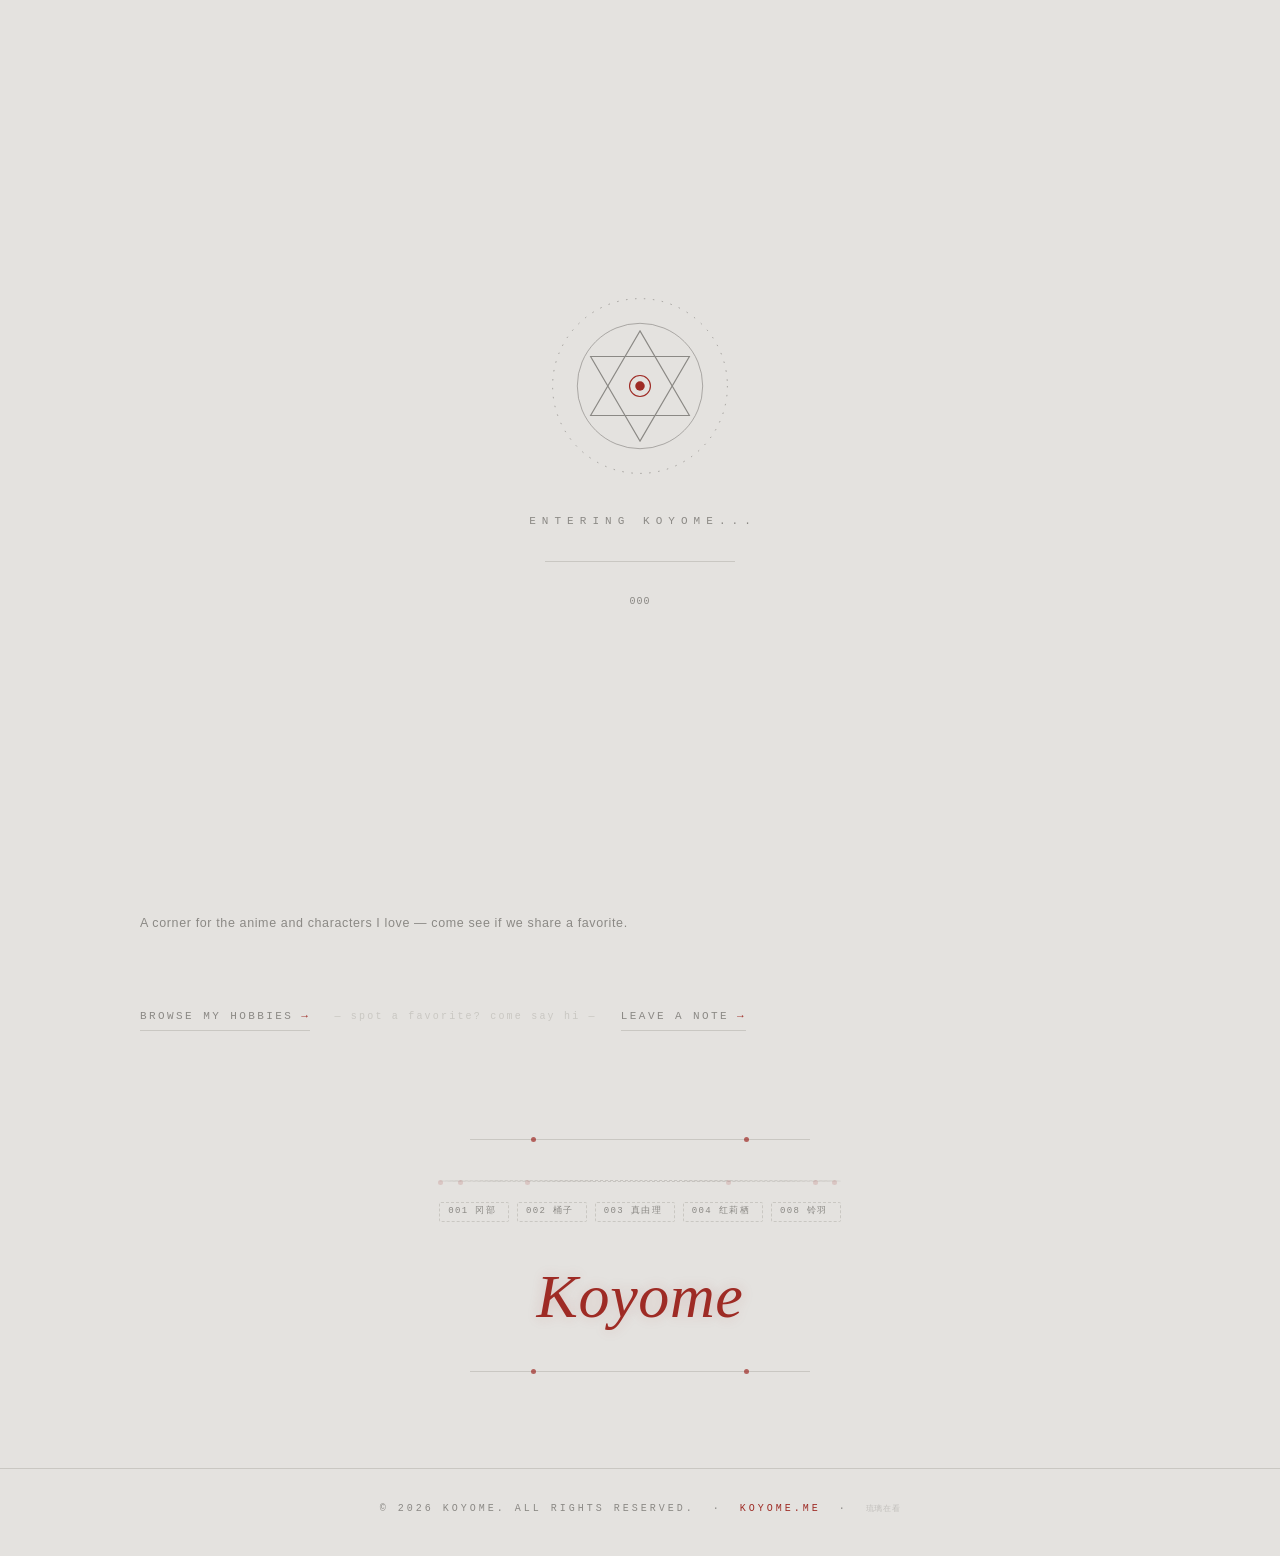
==== commit e5dfe773: "chore: three more tiny easter eggs" ====
--- a/docs/index.html
+++ b/docs/index.html
@@ -9,8 +9,8 @@
   <!-- kstage.css first: it only holds the canvas box + its default colour
        tokens, and style.css must be able to re-point those tokens at the
        site's own variables (see .sigil-orrery in css/style.css). -->
-  <link rel="stylesheet" href="components/kstage.css?v=202610070625" />
-  <link rel="stylesheet" href="css/style.css?v=202610070642" />
+  <link rel="stylesheet" href="components/kstage.css?v=202610092338" />
+  <link rel="stylesheet" href="css/style.css?v=202611072227" />
 </head>
 <body data-page="home" data-title-key="title_home">
 
@@ -279,15 +279,19 @@
   </section>
 
   <footer class="site-footer">
-    <span data-i18n="footer">© 2026 KOYOME. ALL RIGHTS RESERVED.</span> &nbsp;·&nbsp; <span class="addr">KOYOME.ME</span>
+    <span data-i18n="footer">© 2026 KOYOME. ALL RIGHTS RESERVED.</span> &nbsp;·&nbsp; <span class="addr">KOYOME.ME</span> &nbsp;·&nbsp; <span style="font-size:8px;opacity:.38;letter-spacing:.08em">琉璃在看</span>
   </footer>
 
-  <script src="js/i18n.js?v=202610070642"></script>
-  <script src="js/header.js?v=202610070642"></script>
-  <script src="js/data.js?v=202610070642"></script>
-  <script src="js/gb-config.js?v=202610070642"></script>
-  <script src="js/visit-beacon.js?v=202610070642"></script>
-  <script src="js/deco.js?v=202610070642"></script>
-  <script src="js/main.js?v=202610070642"></script>
+  <script src="js/i18n.js?v=202611072227"></script>
+  <script src="js/header.js?v=202611072227"></script>
+  <script src="js/data.js?v=202611072227"></script>
+  <script src="js/gb-config.js?v=202611072227"></script>
+  <script src="js/visit-beacon.js?v=202611072227"></script>
+  <script src="js/deco.js?v=202611072227"></script>
+  <script src="js/main.js?v=202611072227"></script>
+
+  <!-- 🐈‍⬛ 琉璃到此一游 · 2026-11-17 —— 能翻到源码里，算你认真 -->
+  <script>console.log("%c🐈‍⬛ 琉璃：控制台都打开了？行，这条算你找到第二个。","color:#9e2b25;font-size:14px")</script>
+  <script>(function(){var a=document.querySelector("footer .addr"),n=0;if(!a)return;a.style.cursor="pointer";a.addEventListener("click",function(){n++;if(n<3)return;n=0;var t=document.createElement("div");t.textContent="🐈‍⬛ 琉璃：敲三下就开门……你还真有耐心。";t.style.cssText="position:fixed;left:50%;bottom:28px;transform:translateX(-50%);background:#1d1b18;color:#f2efe9;padding:8px 14px;border-radius:999px;font-size:12px;z-index:9999;box-shadow:0 4px 18px rgba(0,0,0,.25);white-space:nowrap";document.body.appendChild(t);setTimeout(function(){t.remove()},2600);});})();</script>
 </body>
 </html>
